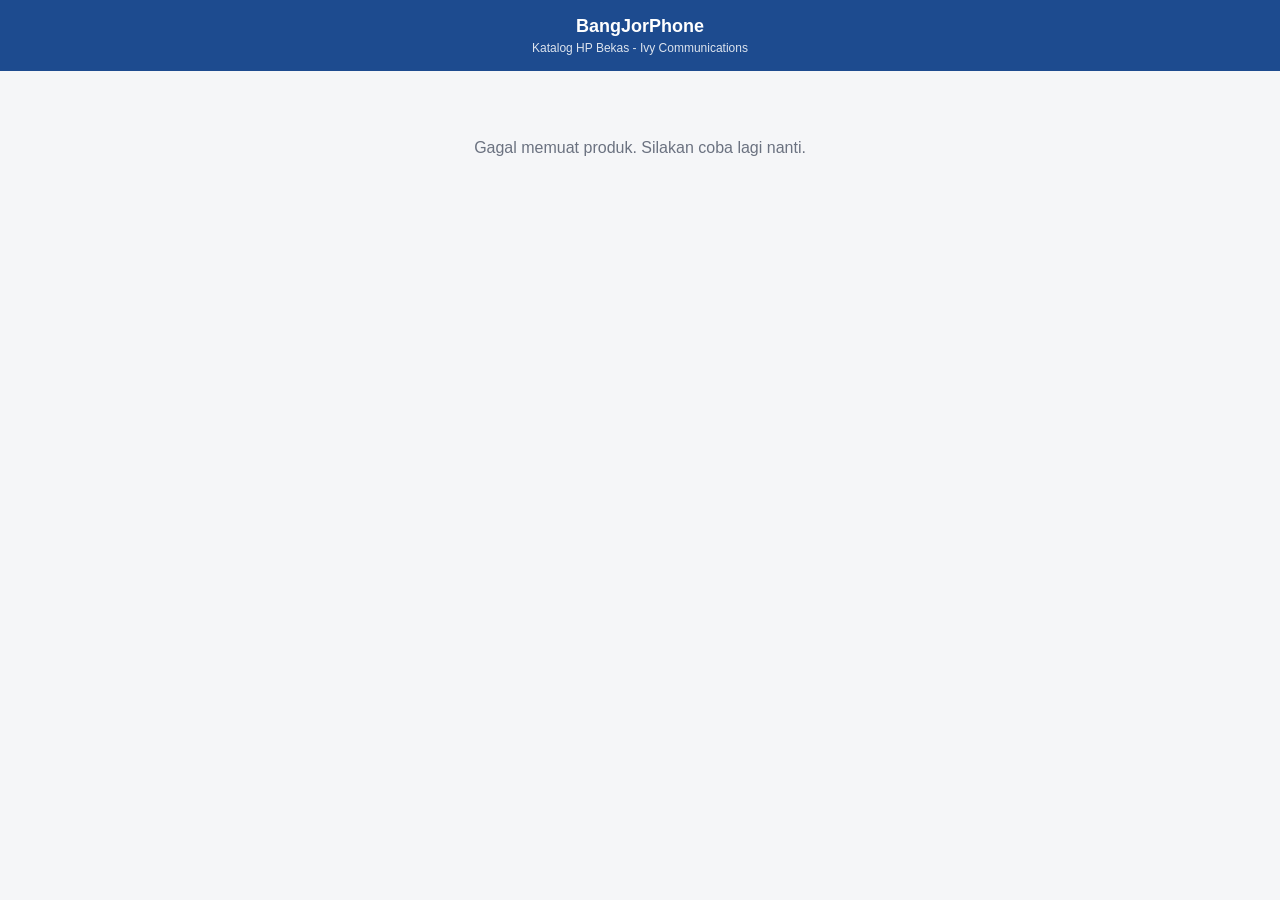
==== index.html @ a37f85b1 "Initial catalog website" ====
<!doctype html>
<html lang="id">
<head>
  <meta charset="utf-8">
  <meta name="viewport" content="width=device-width, initial-scale=1">
  <title>Katalog HP Bekas - BangJorPhone</title>
  <link rel="stylesheet" href="css/style.css">
</head>
<body>
  <header class="topbar">
    <h1>BangJorPhone</h1>
    <p>Katalog HP Bekas - Ivy Communications</p>
  </header>

  <main>
    <p id="state-message" class="state-message">Memuat produk...</p>
    <div id="product-grid" class="product-grid"></div>
  </main>

  <script src="js/config.js"></script>
  <script src="js/api.js"></script>
  <script src="js/list.js"></script>
</body>
</html>
---- css/style.css ----
:root {
  --brand: #1d4b8f;
  --brand-dark: #133566;
  --bg: #f5f6f8;
  --card-bg: #ffffff;
  --text: #1a1a1a;
  --muted: #6b7280;
  --border: #e5e7eb;
  --whatsapp: #25d366;
}

* { box-sizing: border-box; }

body {
  margin: 0;
  font-family: -apple-system, BlinkMacSystemFont, 'Segoe UI', Roboto, Arial, sans-serif;
  background: var(--bg);
  color: var(--text);
}

header.topbar {
  background: var(--brand);
  color: #fff;
  padding: 16px;
  text-align: center;
  position: sticky;
  top: 0;
  z-index: 10;
}

header.topbar h1 {
  font-size: 18px;
  margin: 0;
}

header.topbar p {
  margin: 4px 0 0;
  font-size: 12px;
  opacity: 0.85;
}

main {
  max-width: 960px;
  margin: 0 auto;
  padding: 12px;
}

/* ===== List page ===== */

.product-grid {
  display: grid;
  grid-template-columns: repeat(2, 1fr);
  gap: 12px;
}

@media (min-width: 640px) {
  .product-grid { grid-template-columns: repeat(3, 1fr); }
}

.product-card {
  background: var(--card-bg);
  border: 1px solid var(--border);
  border-radius: 10px;
  overflow: hidden;
  text-decoration: none;
  color: var(--text);
  display: flex;
  flex-direction: column;
}

.product-card .thumb {
  width: 100%;
  aspect-ratio: 1 / 1;
  background: #eee;
  object-fit: cover;
}

.product-card .thumb.placeholder {
  display: flex;
  align-items: center;
  justify-content: center;
  color: var(--muted);
  font-size: 12px;
}

.product-card .info {
  padding: 8px 10px 12px;
}

.product-card .model {
  font-weight: 600;
  font-size: 14px;
  margin: 0 0 2px;
}

.product-card .spec {
  font-size: 12px;
  color: var(--muted);
  margin: 0 0 6px;
}

.product-card .price {
  font-weight: 700;
  color: var(--brand-dark);
  font-size: 15px;
  margin: 0;
}

.product-card .store {
  font-size: 11px;
  color: var(--muted);
  margin: 2px 0 0;
}

/* ===== Detail page ===== */

.back-link {
  display: inline-block;
  margin-bottom: 10px;
  color: var(--brand);
  text-decoration: none;
  font-size: 14px;
}

.photo-gallery {
  display: grid;
  grid-template-columns: repeat(4, 1fr);
  gap: 6px;
  margin-bottom: 12px;
}

.photo-gallery img {
  width: 100%;
  aspect-ratio: 1 / 1;
  object-fit: cover;
  border-radius: 6px;
  background: #eee;
}

.video-wrap {
  position: relative;
  width: 100%;
  padding-top: 56.25%;
  margin-bottom: 16px;
  border-radius: 8px;
  overflow: hidden;
  background: #000;
}

.video-wrap iframe {
  position: absolute;
  top: 0; left: 0;
  width: 100%; height: 100%;
  border: 0;
}

.detail-card {
  background: var(--card-bg);
  border: 1px solid var(--border);
  border-radius: 10px;
  padding: 16px;
  margin-bottom: 80px;
}

.detail-card h2 {
  margin: 0 0 4px;
  font-size: 20px;
}

.detail-card .price {
  font-size: 22px;
  font-weight: 700;
  color: var(--brand-dark);
  margin: 4px 0 16px;
}

.spec-table {
  width: 100%;
  border-collapse: collapse;
  font-size: 14px;
}

.spec-table tr { border-bottom: 1px solid var(--border); }
.spec-table td { padding: 8px 4px; }
.spec-table td:first-child { color: var(--muted); width: 40%; }

.buy-bar {
  position: fixed;
  bottom: 0; left: 0; right: 0;
  background: #fff;
  border-top: 1px solid var(--border);
  padding: 12px 16px;
  display: flex;
  justify-content: center;
  z-index: 10;
}

.buy-button {
  background: var(--whatsapp);
  color: #fff;
  border: none;
  border-radius: 999px;
  padding: 14px 32px;
  font-size: 16px;
  font-weight: 600;
  text-decoration: none;
  display: inline-block;
  width: 100%;
  max-width: 480px;
  text-align: center;
}

.state-message {
  text-align: center;
  color: var(--muted);
  padding: 40px 16px;
}
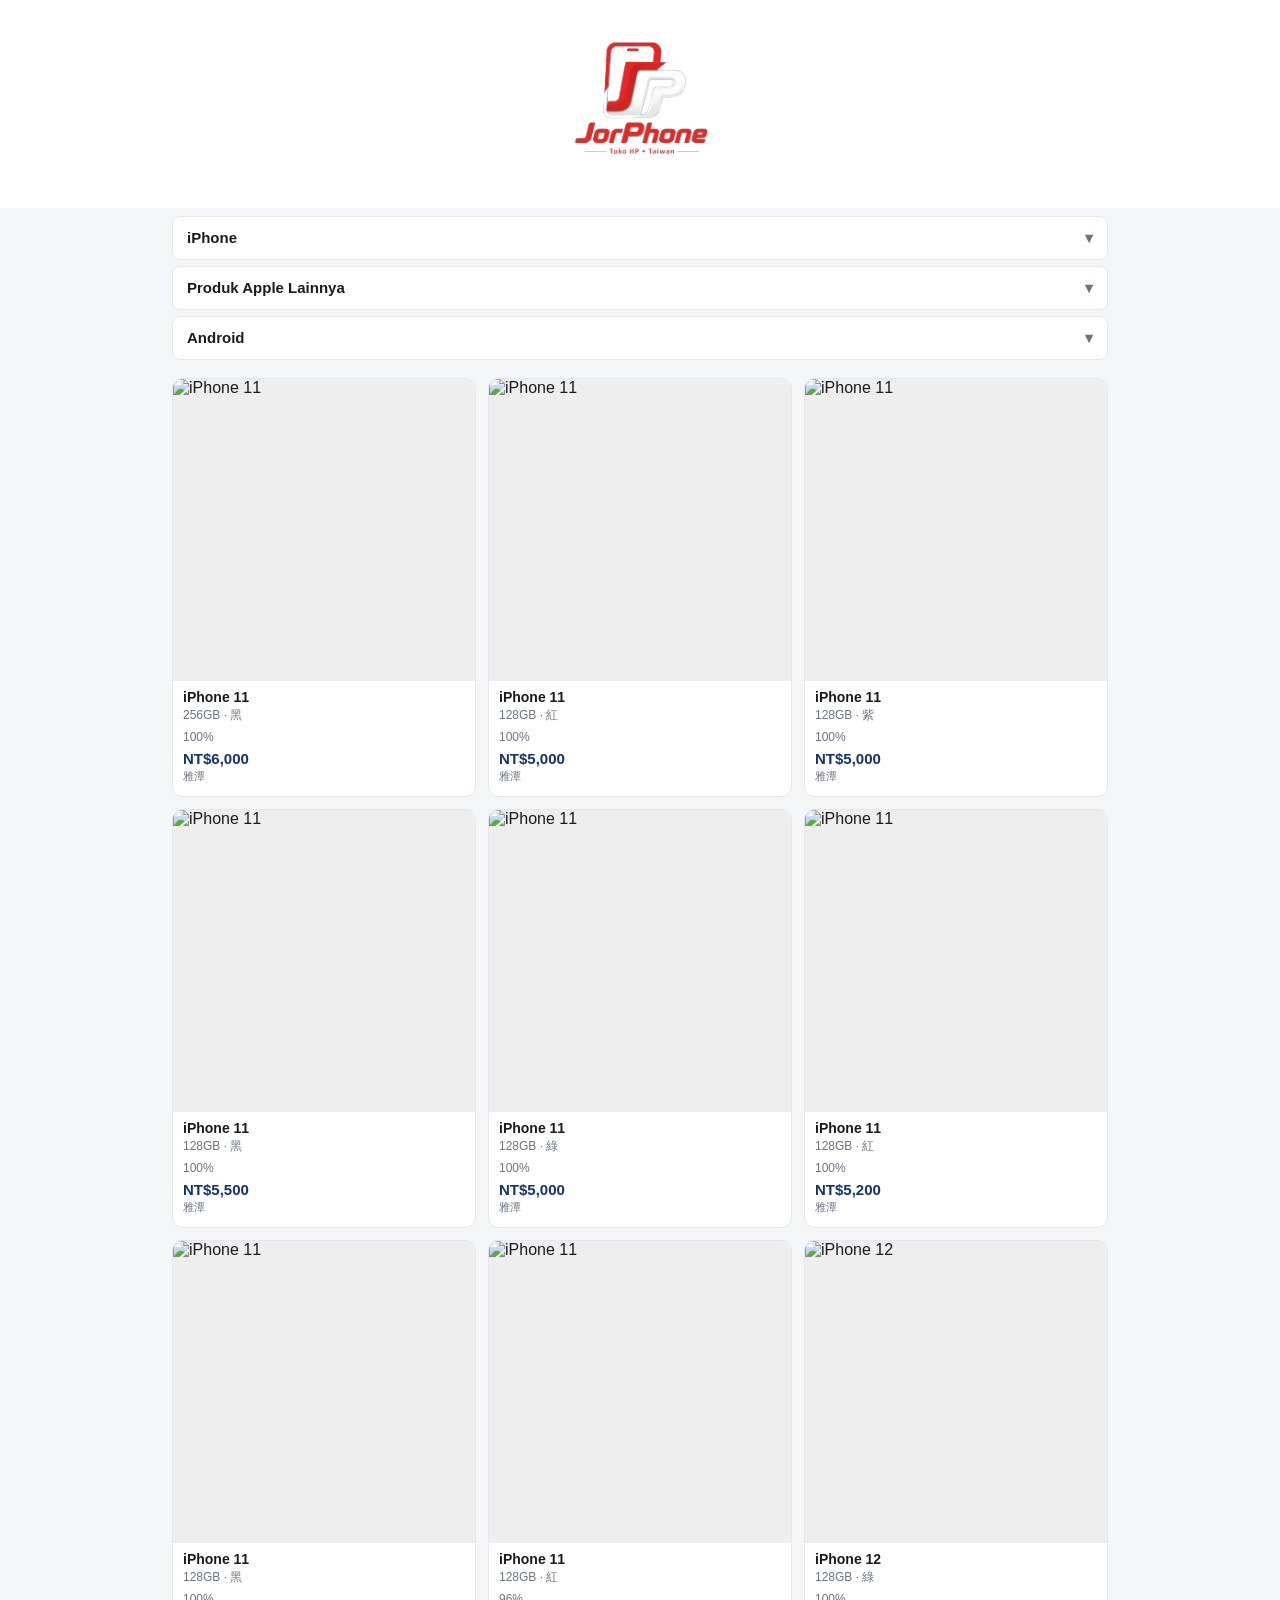
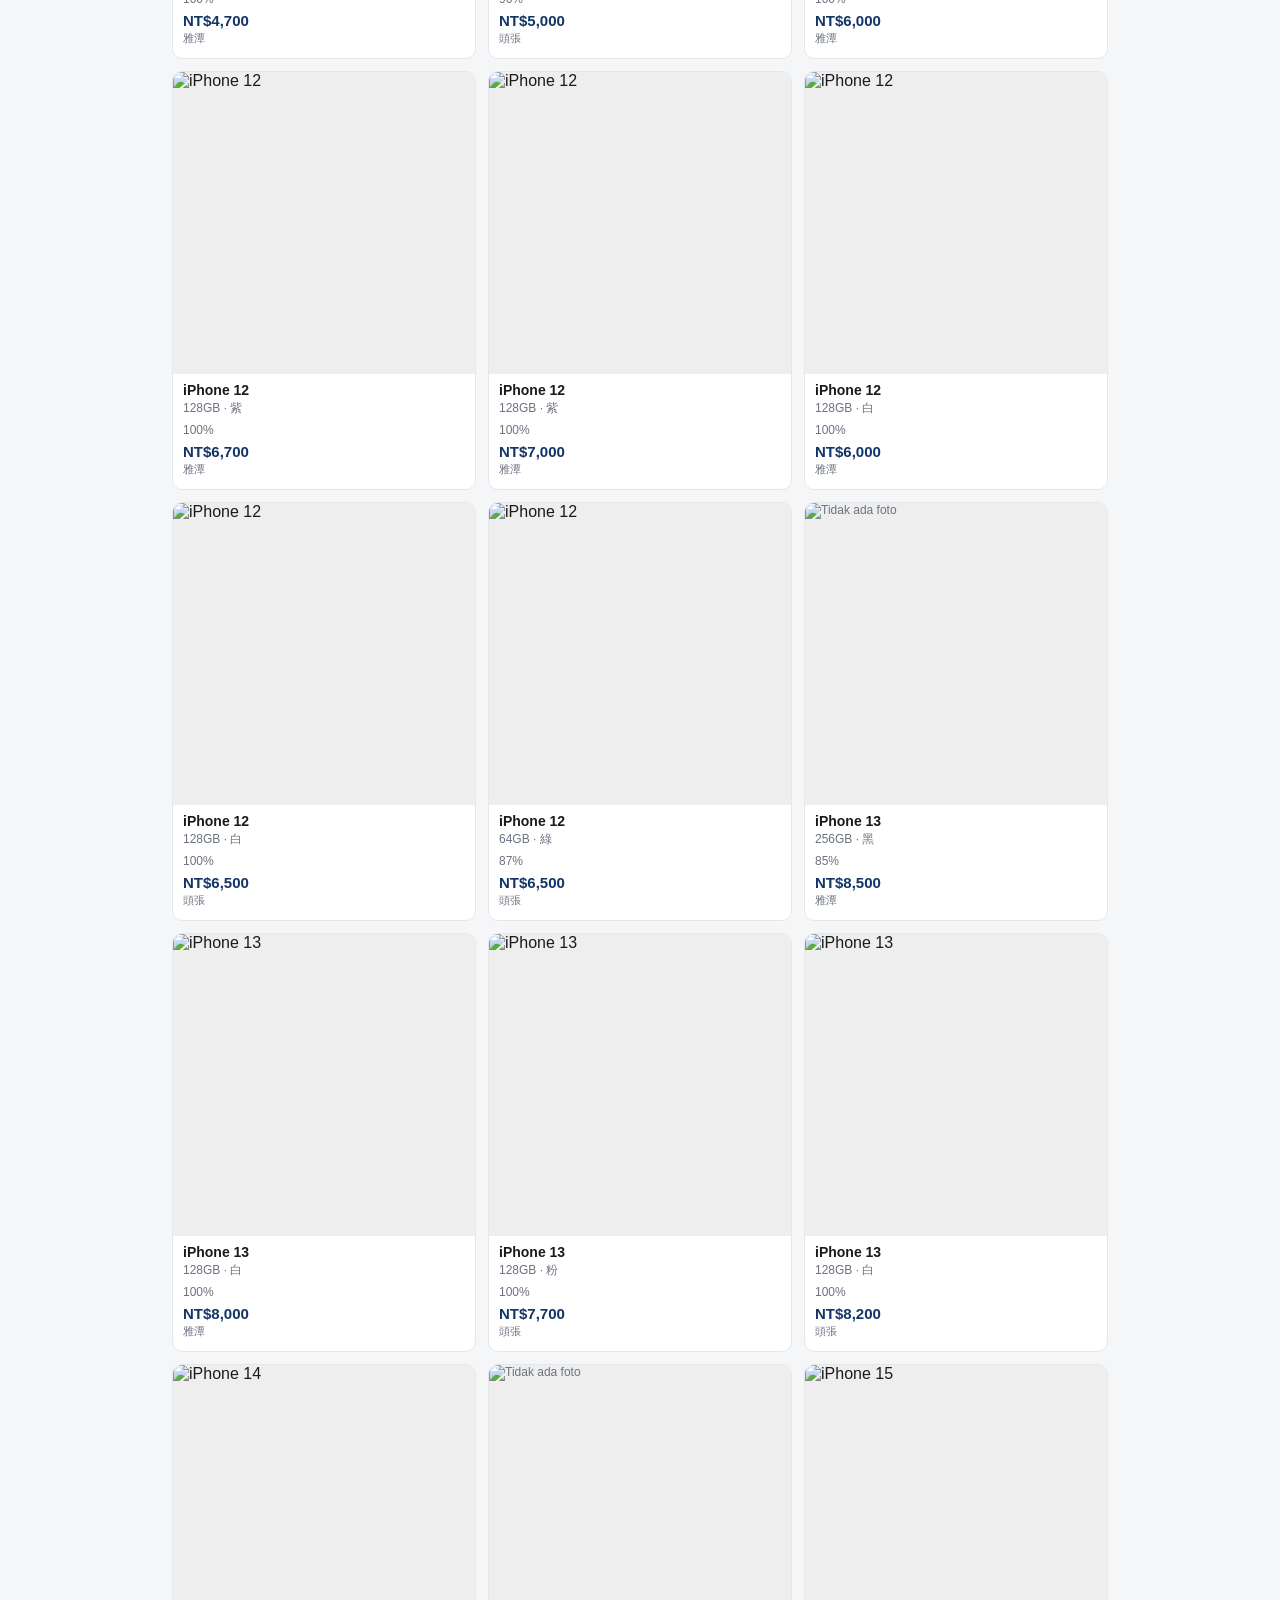
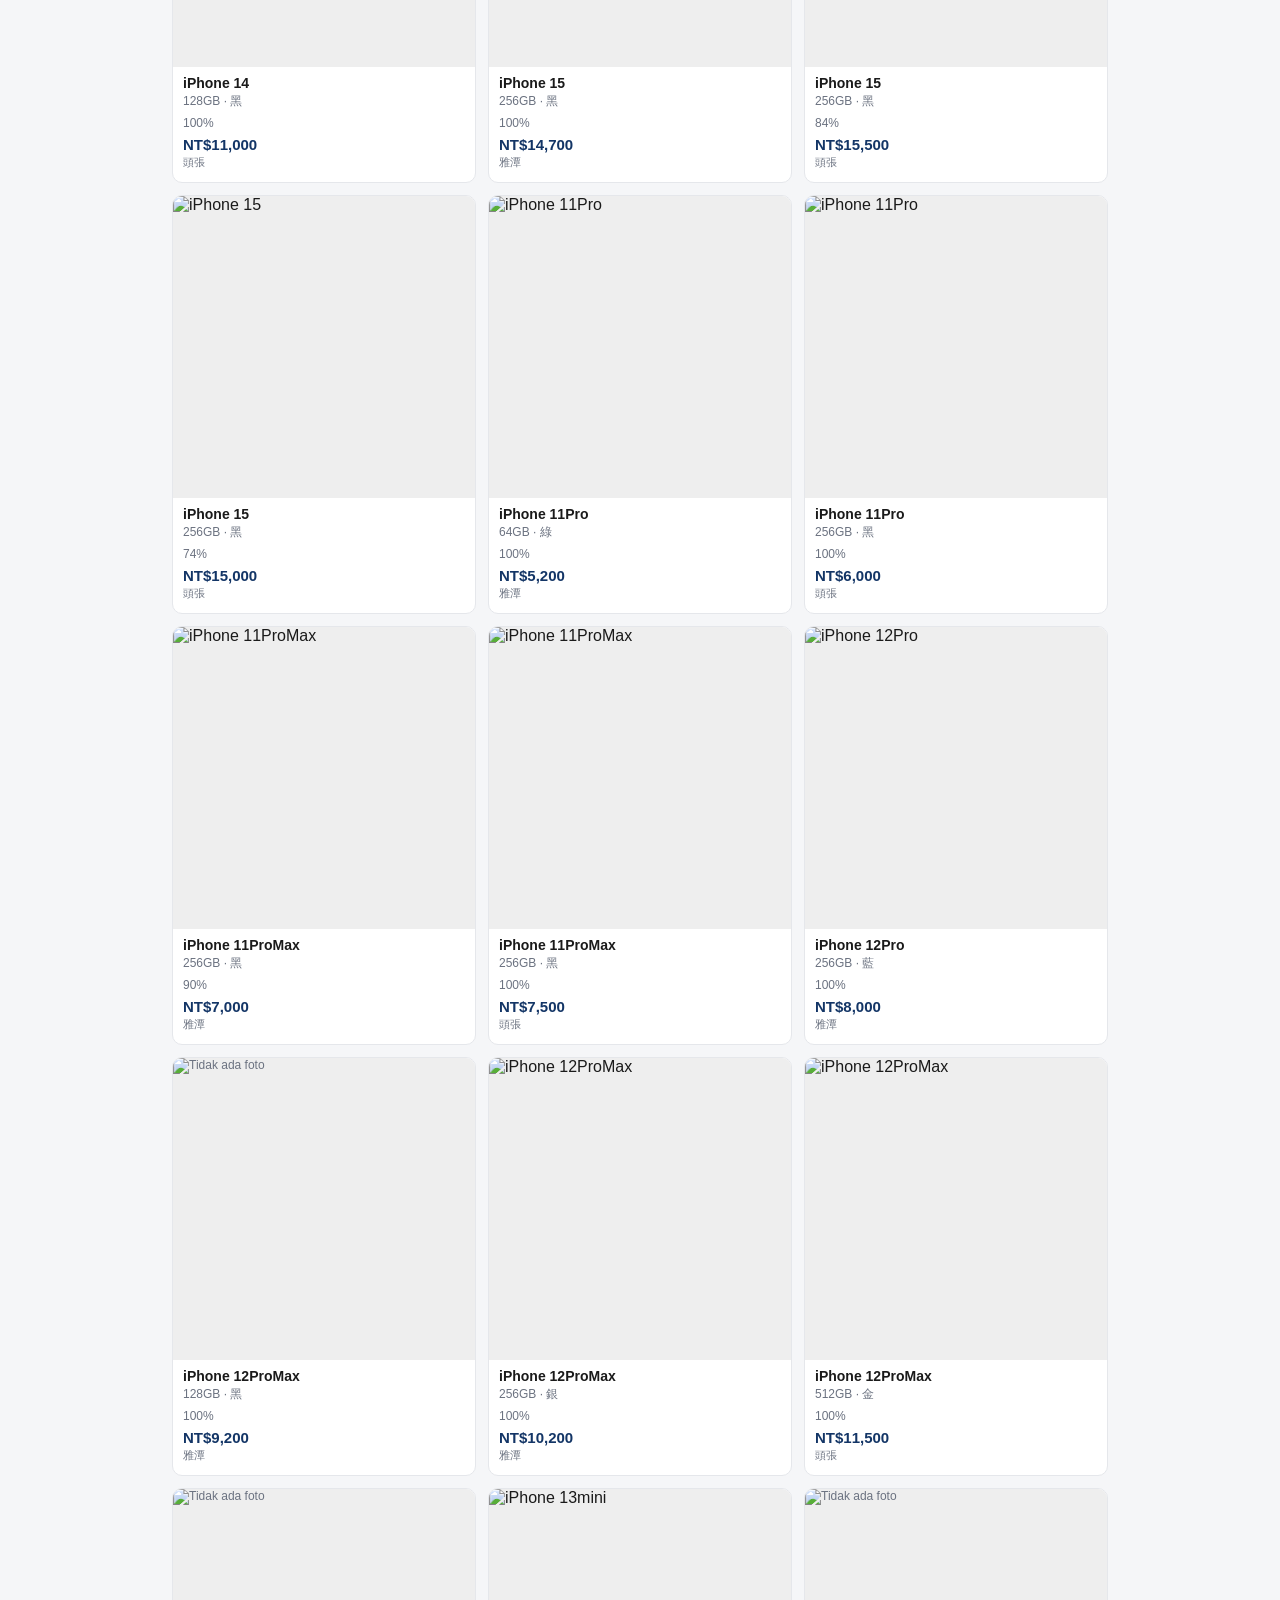
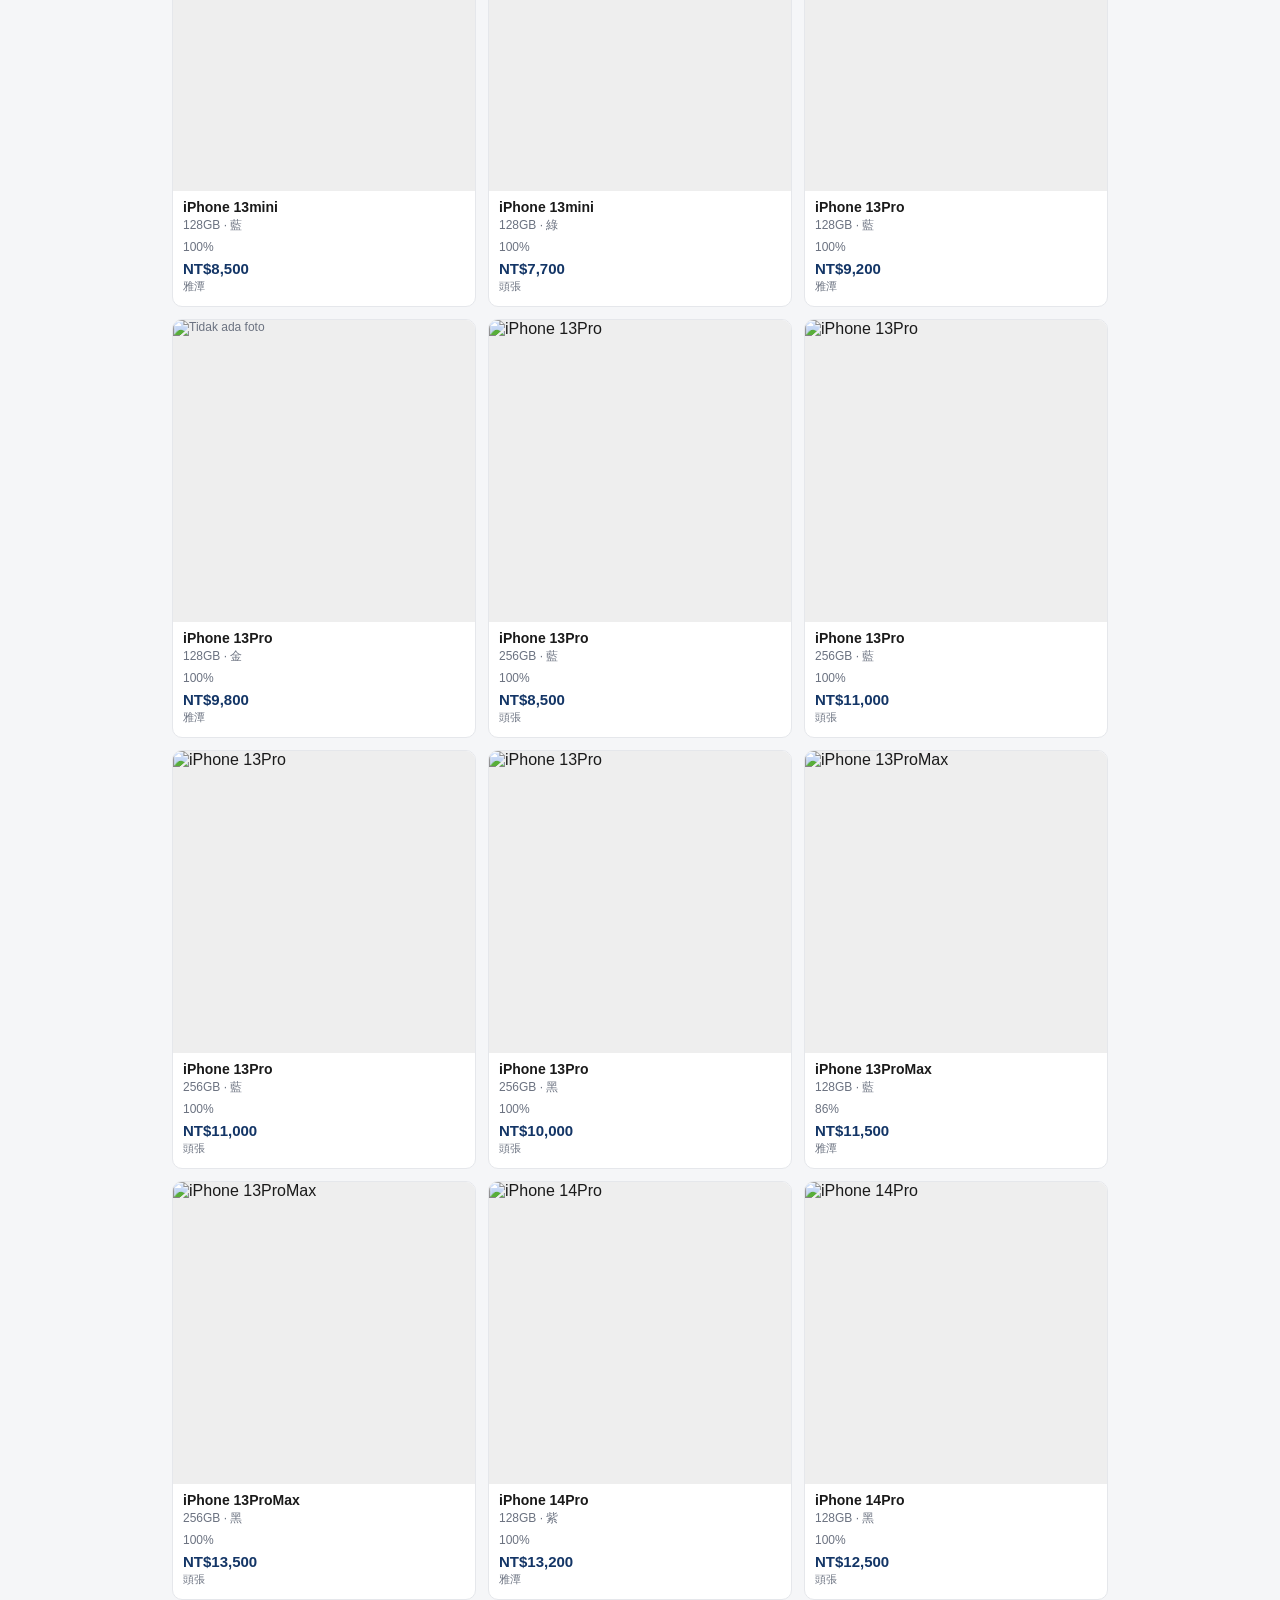
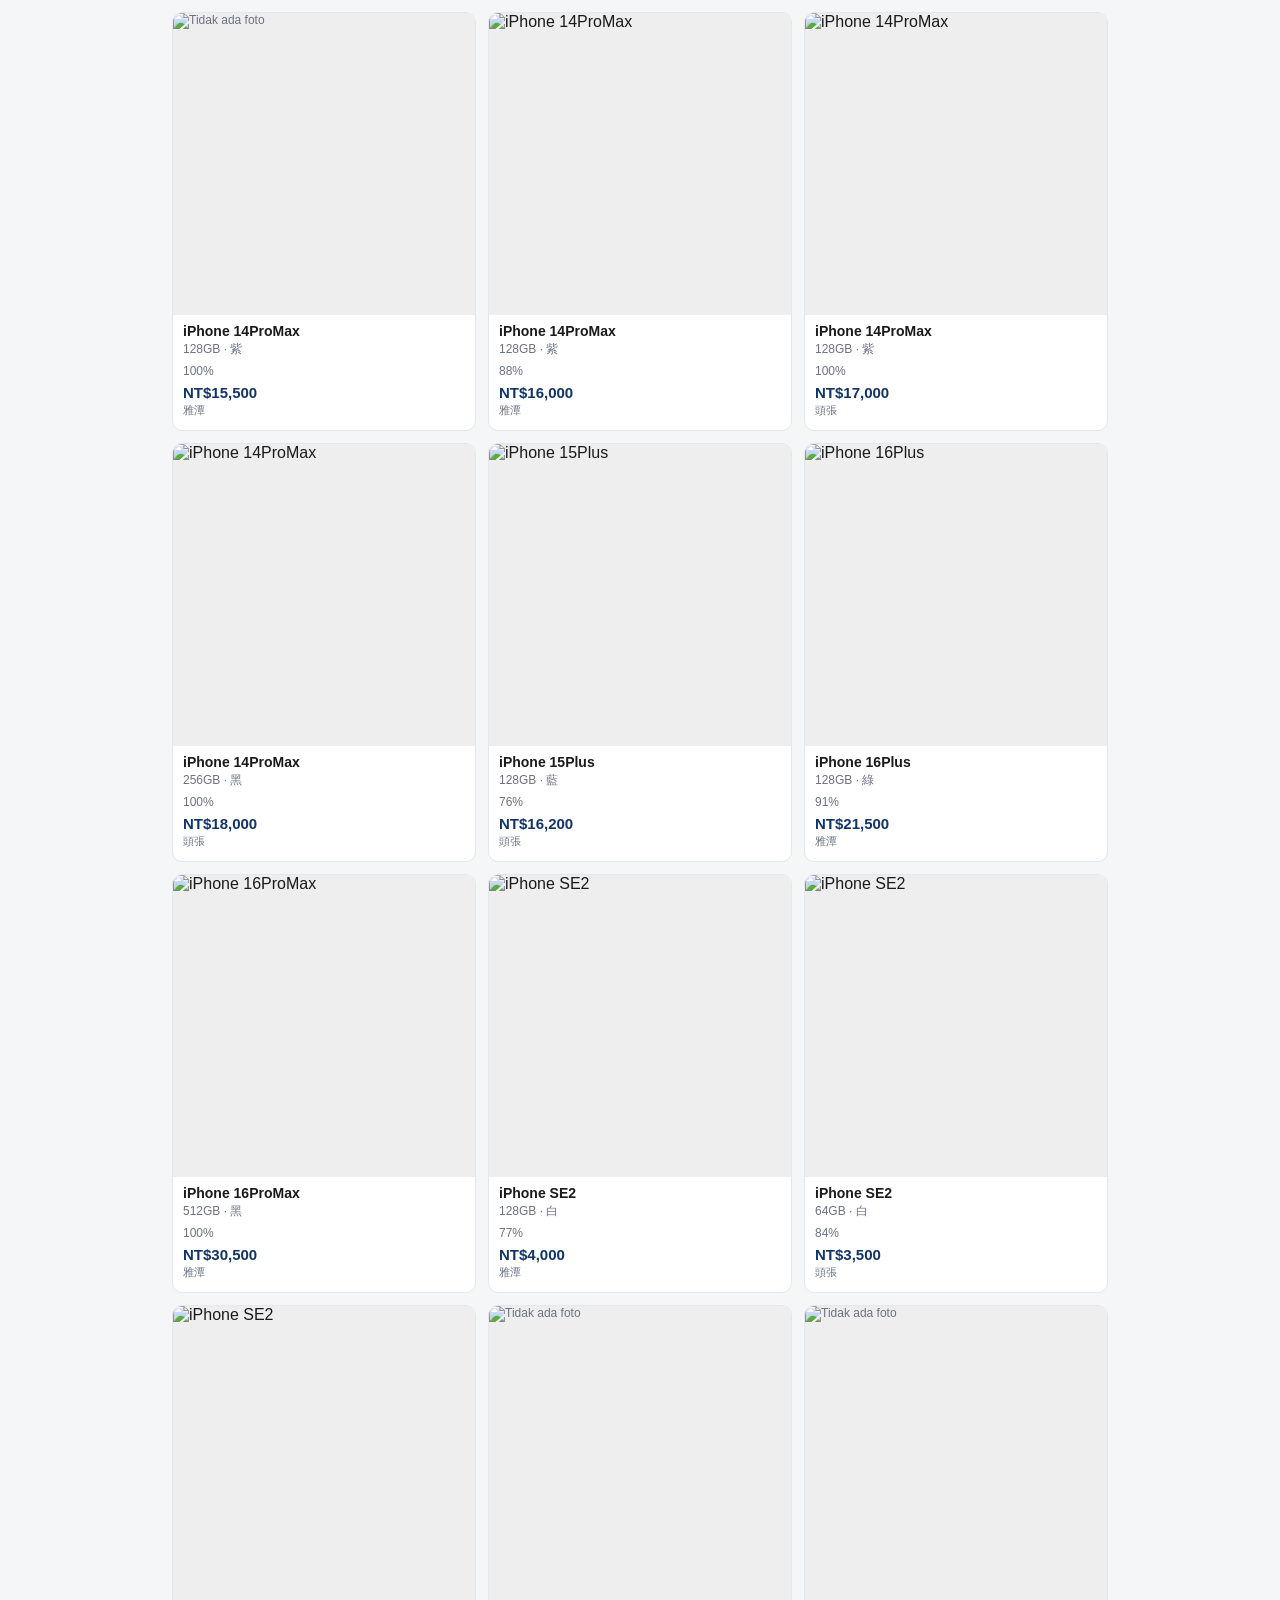
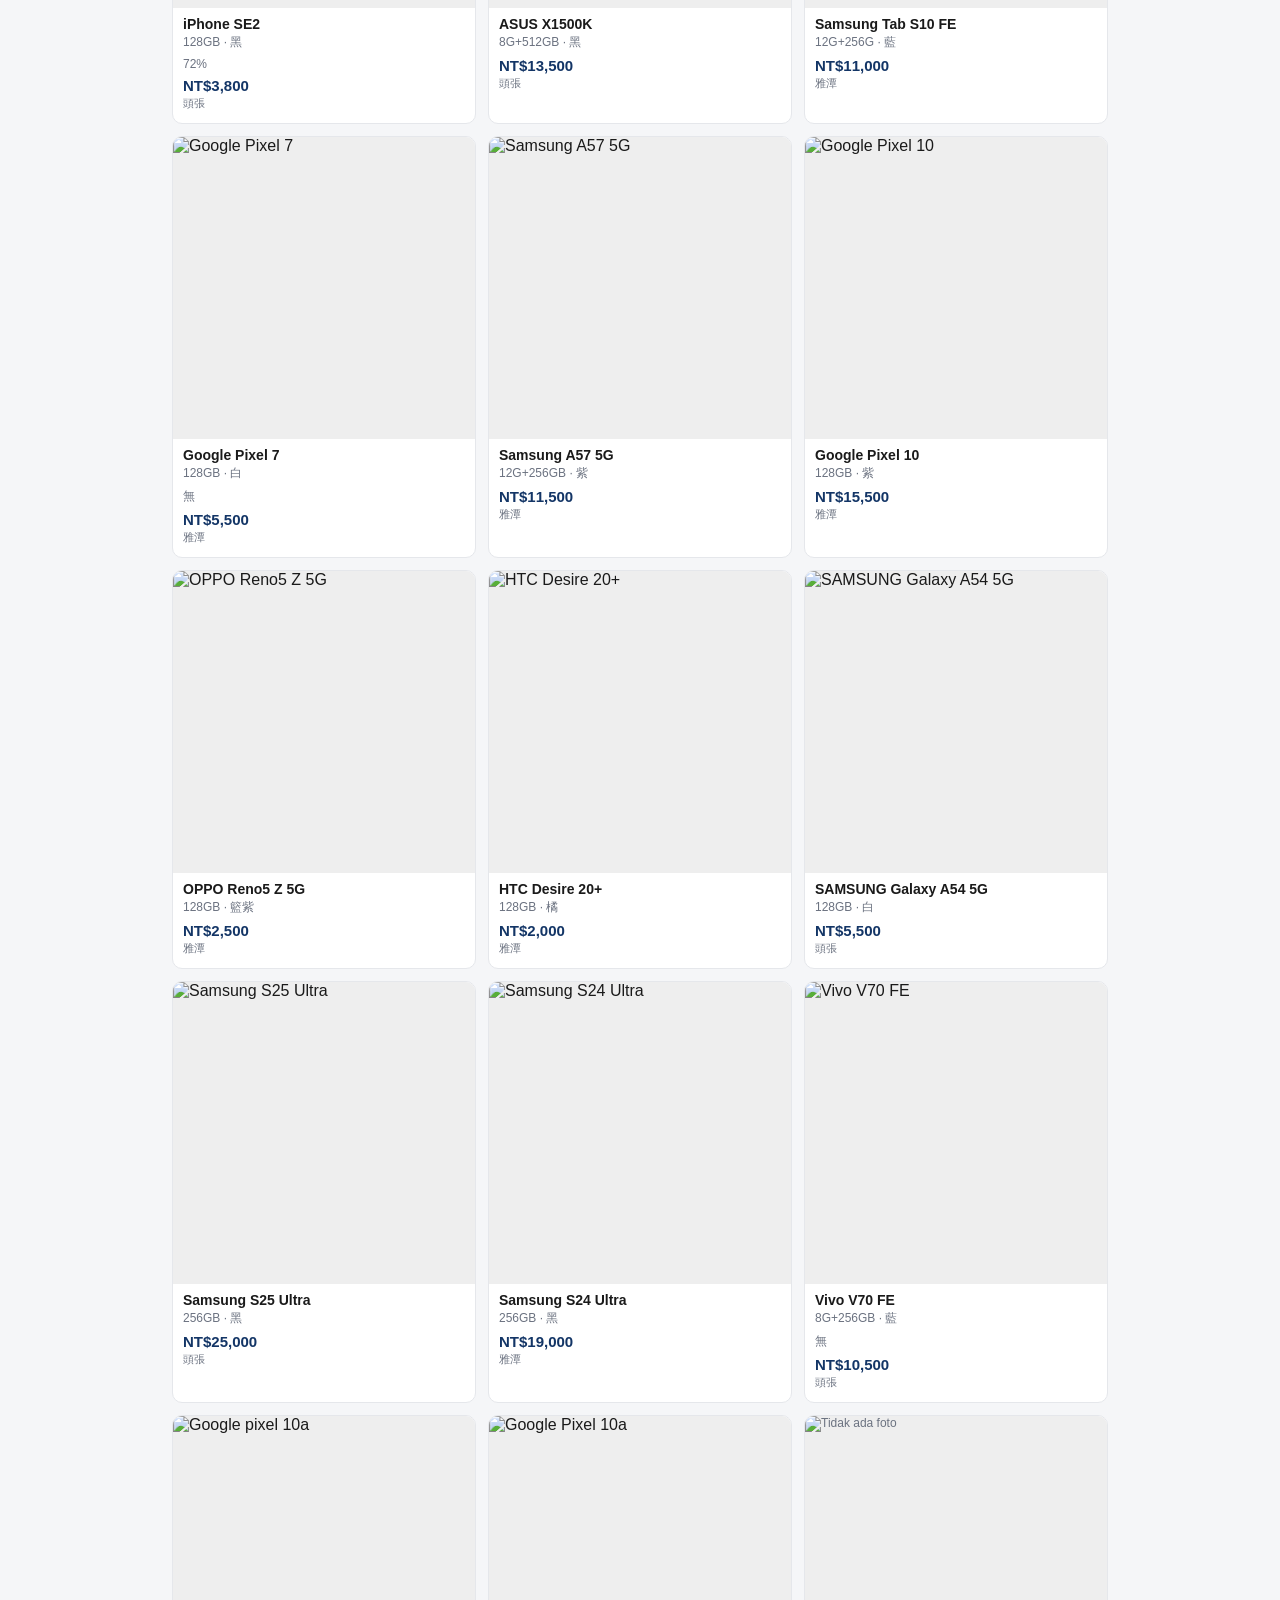
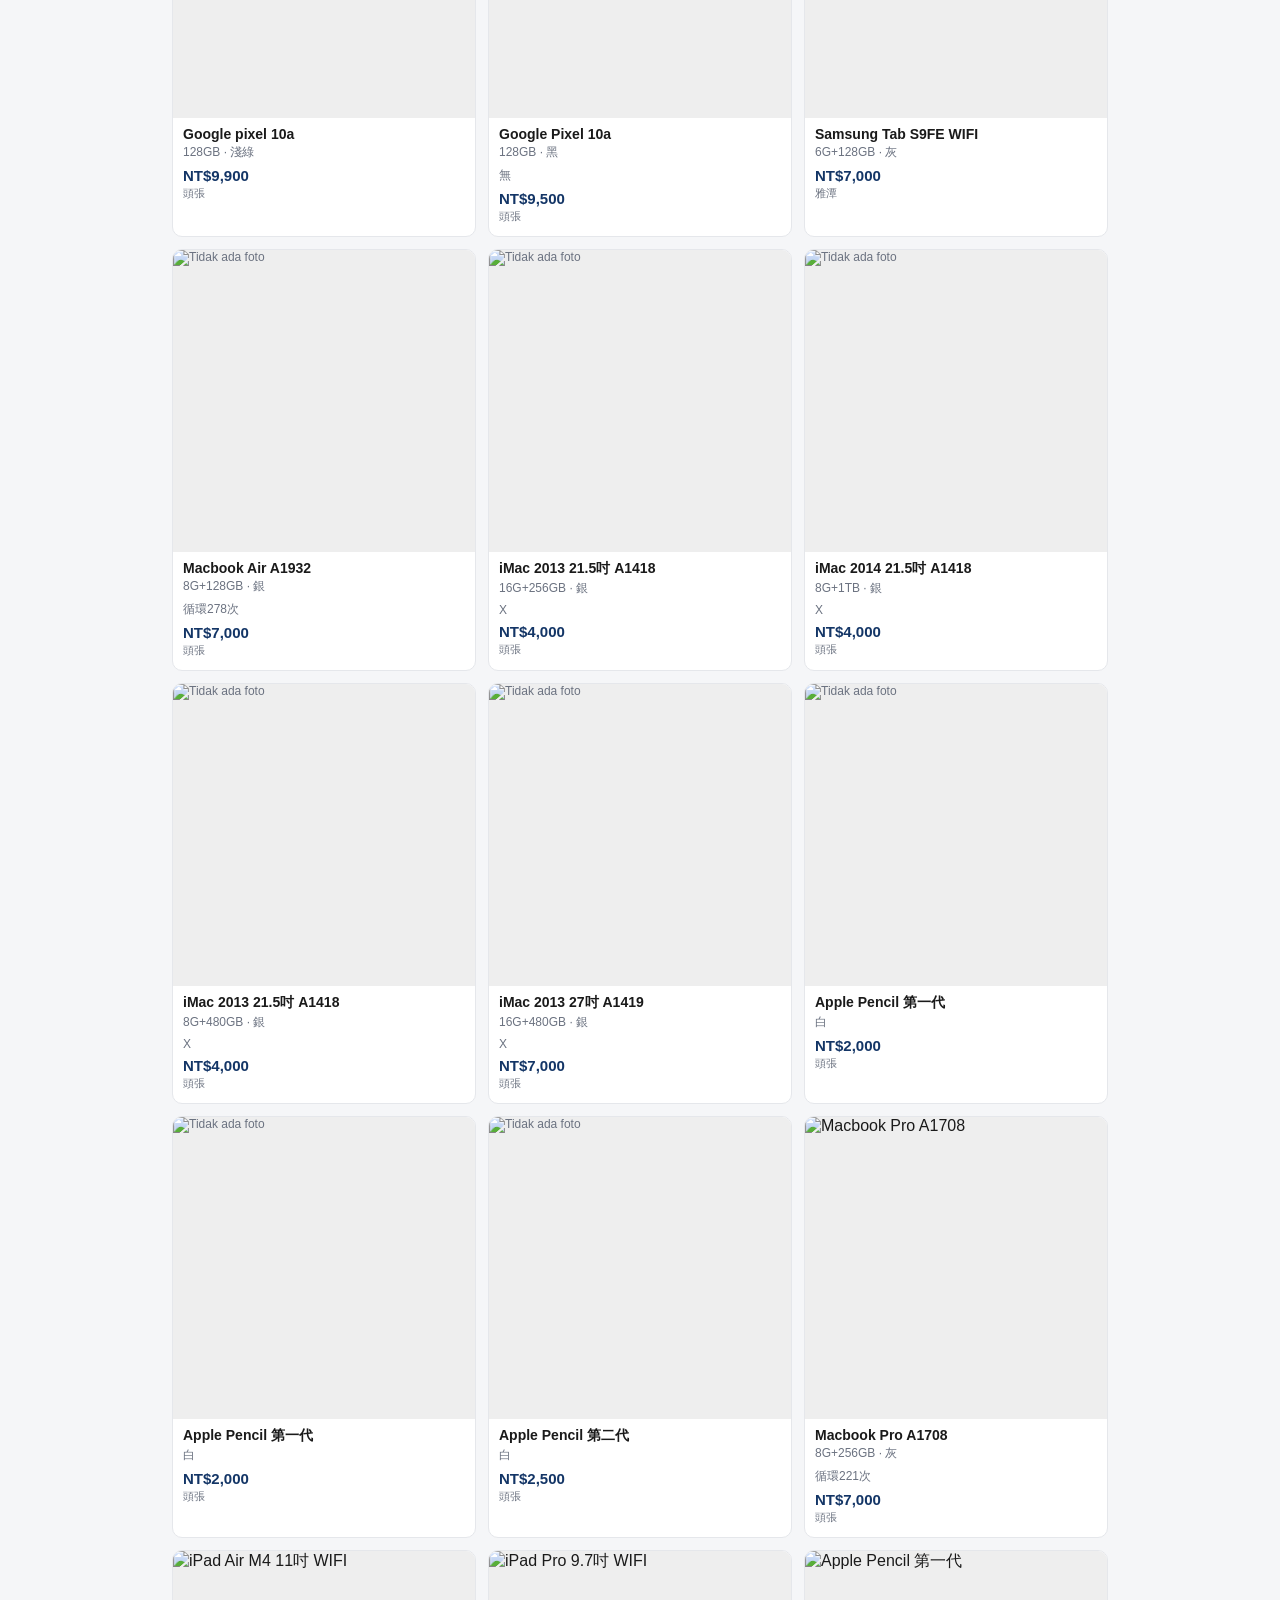
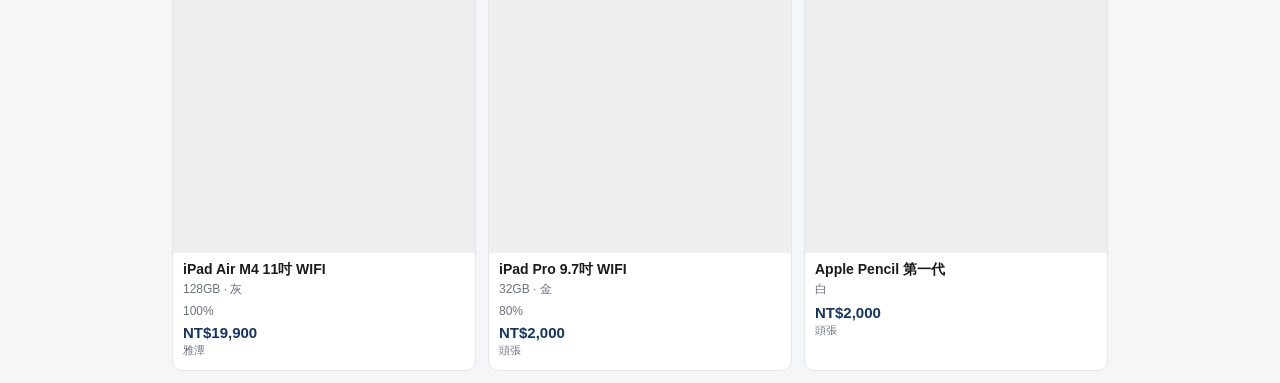
==== commit 059cd079: "Add category navigation menu and brand logo header Replaces the blue banner with the JorPhone logo a" ====
--- a/index.html
+++ b/index.html
@@ -7,18 +7,28 @@
   <link rel="stylesheet" href="css/style.css">
 </head>
 <body>
-  <header class="topbar">
-    <h1>BangJorPhone</h1>
-    <p>Katalog HP Bekas - Ivy Communications</p>
+  <header class="topbar topbar-logo">
+    <img class="logo" src="assets/logo.svg" alt="JorPhone"
+         onerror="this.style.display='none'; document.getElementById('logo-fallback').style.display='block';">
+    <div id="logo-fallback" class="logo-fallback" style="display:none;">BangJorPhone</div>
   </header>
+
+  <nav id="category-nav" class="category-nav"></nav>
+
+  <div id="filter-status" class="filter-status" hidden>
+    <span id="filter-status-text"></span>
+    <button id="clear-filter-btn" type="button">Tampilkan Semua</button>
+  </div>
 
   <main>
     <p id="state-message" class="state-message">Memuat produk...</p>
+    <p id="empty-category-message" class="state-message" hidden>Maaf, stok untuk kategori ini sedang kosong. Silakan cek kategori lain atau hubungi kami via WhatsApp untuk info terbaru.</p>
     <div id="product-grid" class="product-grid"></div>
   </main>
 
   <script src="js/config.js"></script>
   <script src="js/api.js"></script>
+  <script src="js/categories.js"></script>
   <script src="js/list.js"></script>
 </body>
 </html>
--- a/css/style.css
+++ b/css/style.css
@@ -37,6 +37,122 @@
   margin: 4px 0 0;
   font-size: 12px;
   opacity: 0.85;
+}
+
+/* ===== Logo header (list page) ===== */
+
+header.topbar-logo {
+  background: #ffffff;
+  padding: 14px 16px;
+}
+
+header.topbar-logo .logo {
+  display: block;
+  margin: 0 auto;
+  max-width: 180px;
+  width: 100%;
+  height: auto;
+}
+
+header.topbar-logo .logo-fallback {
+  color: var(--brand-dark);
+  font-size: 20px;
+  font-weight: 700;
+  text-align: center;
+}
+
+/* ===== Category navigation ===== */
+
+.category-nav {
+  max-width: 960px;
+  margin: 0 auto;
+  padding: 8px 12px 0;
+}
+
+.category-toggle {
+  display: block;
+  width: 100%;
+  background: var(--card-bg);
+  border: 1px solid var(--border);
+  border-radius: 8px;
+  padding: 12px 14px;
+  margin-bottom: 6px;
+  font-size: 15px;
+  font-weight: 600;
+  color: var(--text);
+  text-align: left;
+  cursor: pointer;
+}
+
+.category-toggle::after {
+  content: "▾";
+  float: right;
+  color: var(--muted);
+}
+
+.category-toggle.open::after {
+  content: "▴";
+}
+
+.category-toggle.active {
+  border-color: var(--brand);
+  color: var(--brand-dark);
+}
+
+.subcategory-panel {
+  display: flex;
+  flex-wrap: wrap;
+  gap: 6px;
+  padding: 2px 2px 10px;
+}
+
+.subcategory-panel[hidden] {
+  display: none;
+}
+
+.subcategory-chip {
+  background: var(--card-bg);
+  border: 1px solid var(--border);
+  border-radius: 999px;
+  padding: 8px 14px;
+  font-size: 13px;
+  color: var(--text);
+  cursor: pointer;
+}
+
+.subcategory-chip.active {
+  background: var(--brand);
+  border-color: var(--brand);
+  color: #fff;
+}
+
+/* ===== Filter status bar ===== */
+
+.filter-status {
+  max-width: 960px;
+  margin: 0 auto;
+  padding: 0 12px 8px;
+  display: flex;
+  align-items: center;
+  justify-content: space-between;
+  gap: 8px;
+  font-size: 13px;
+  color: var(--muted);
+}
+
+.filter-status[hidden] {
+  display: none;
+}
+
+.filter-status #clear-filter-btn {
+  background: none;
+  border: 1px solid var(--brand);
+  color: var(--brand);
+  border-radius: 999px;
+  padding: 6px 12px;
+  font-size: 12px;
+  cursor: pointer;
+  white-space: nowrap;
 }
 
 main {
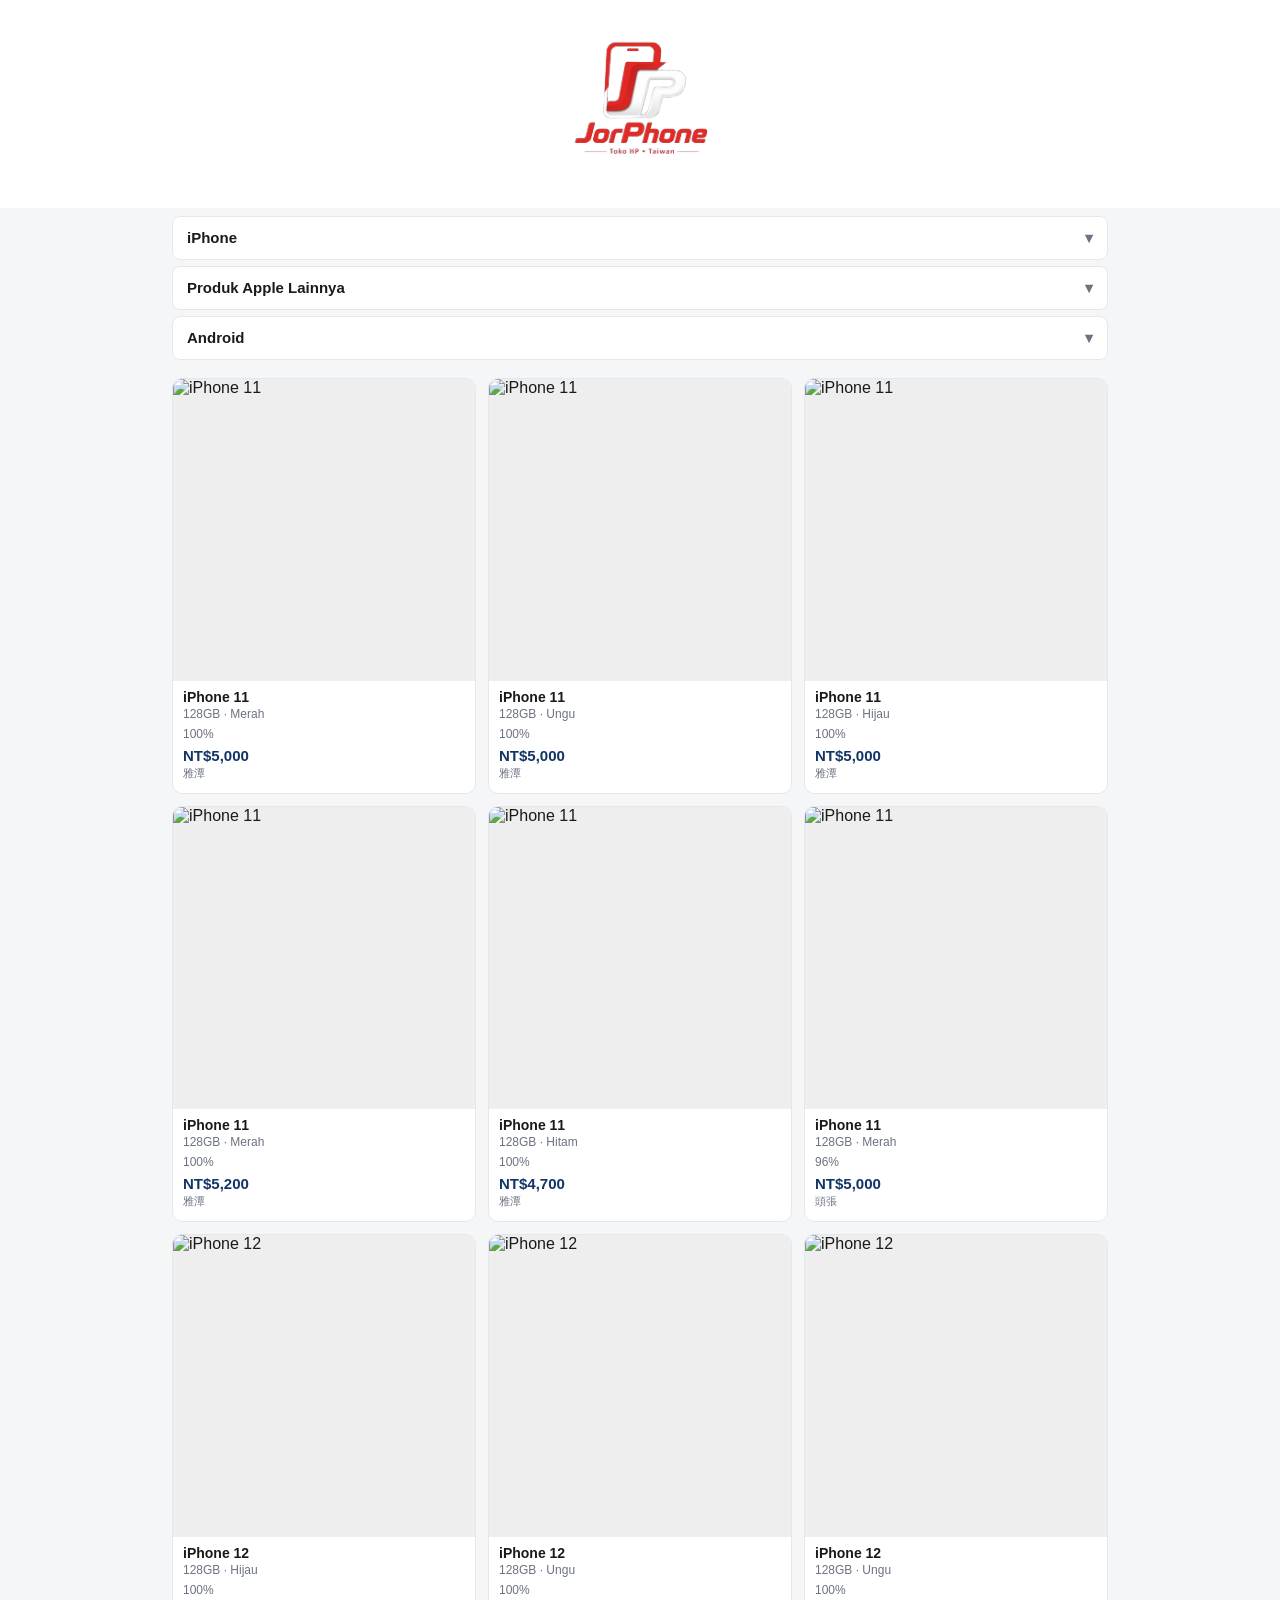
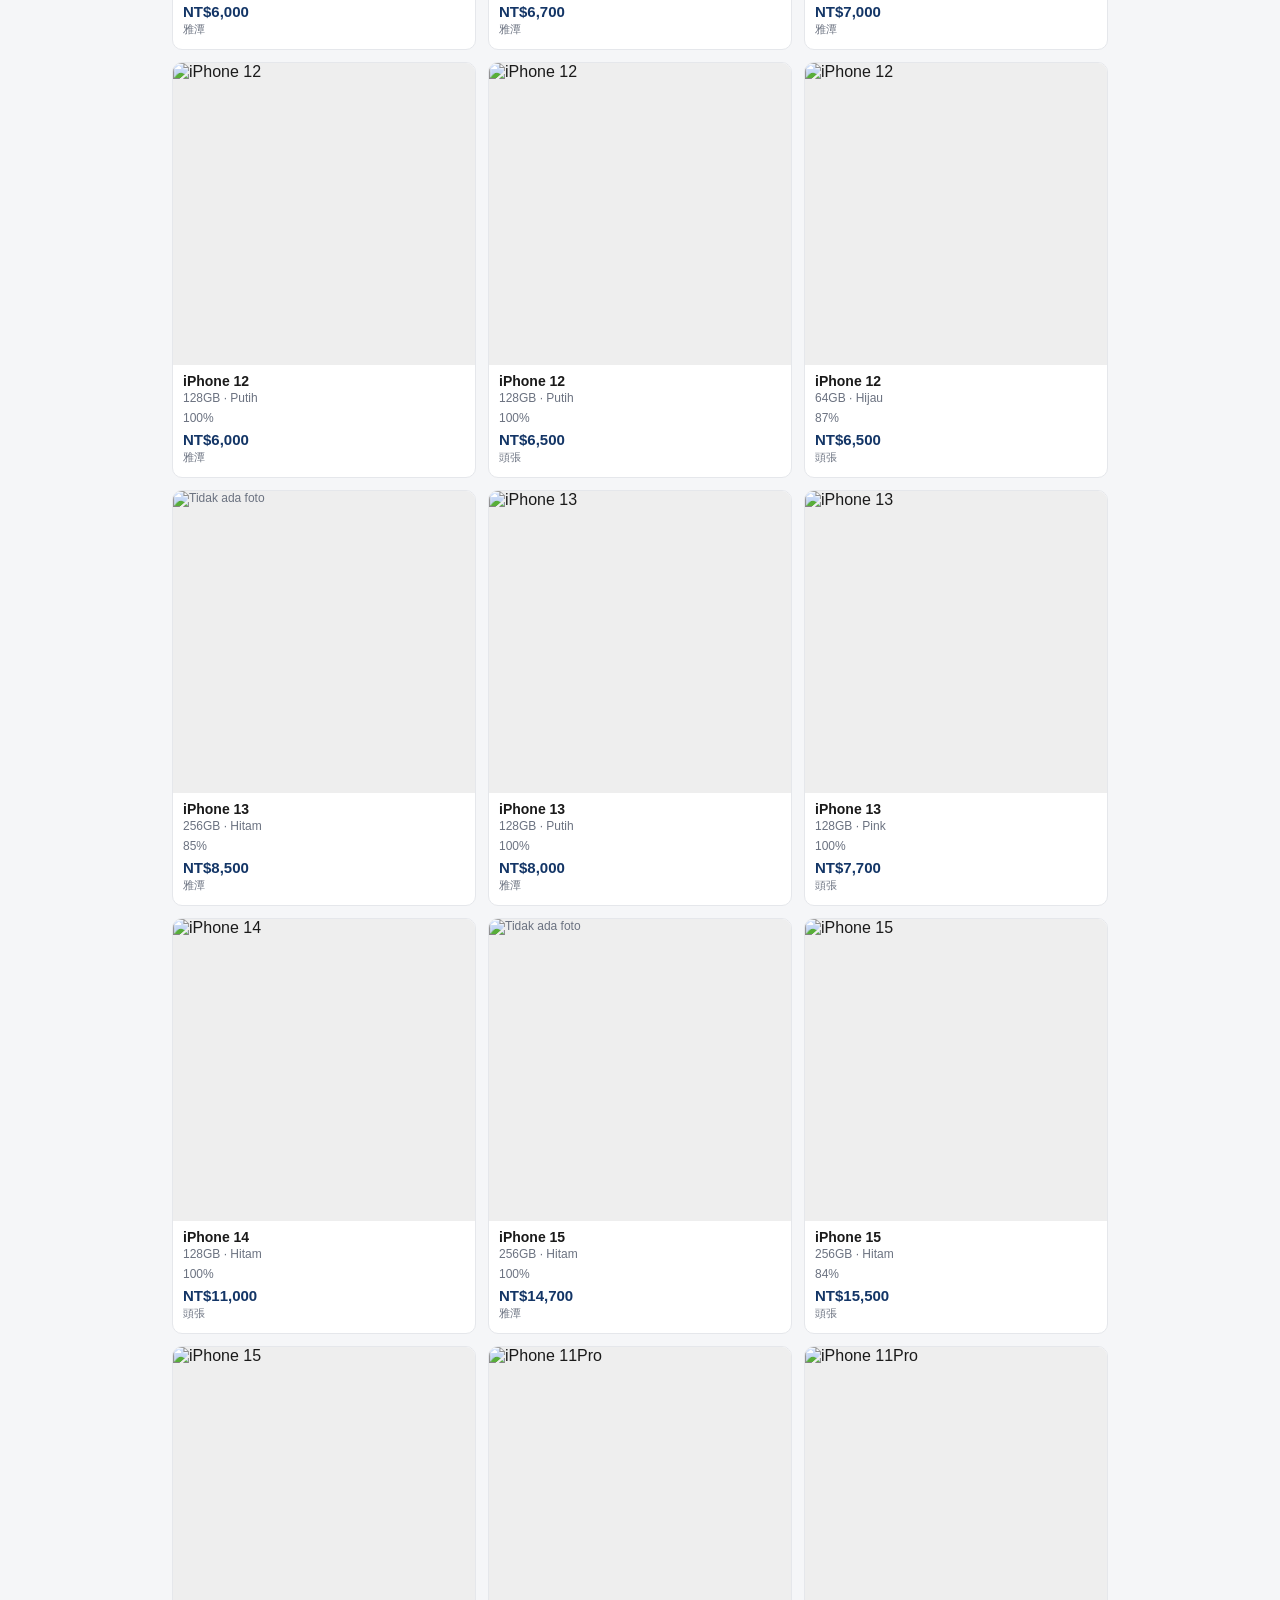
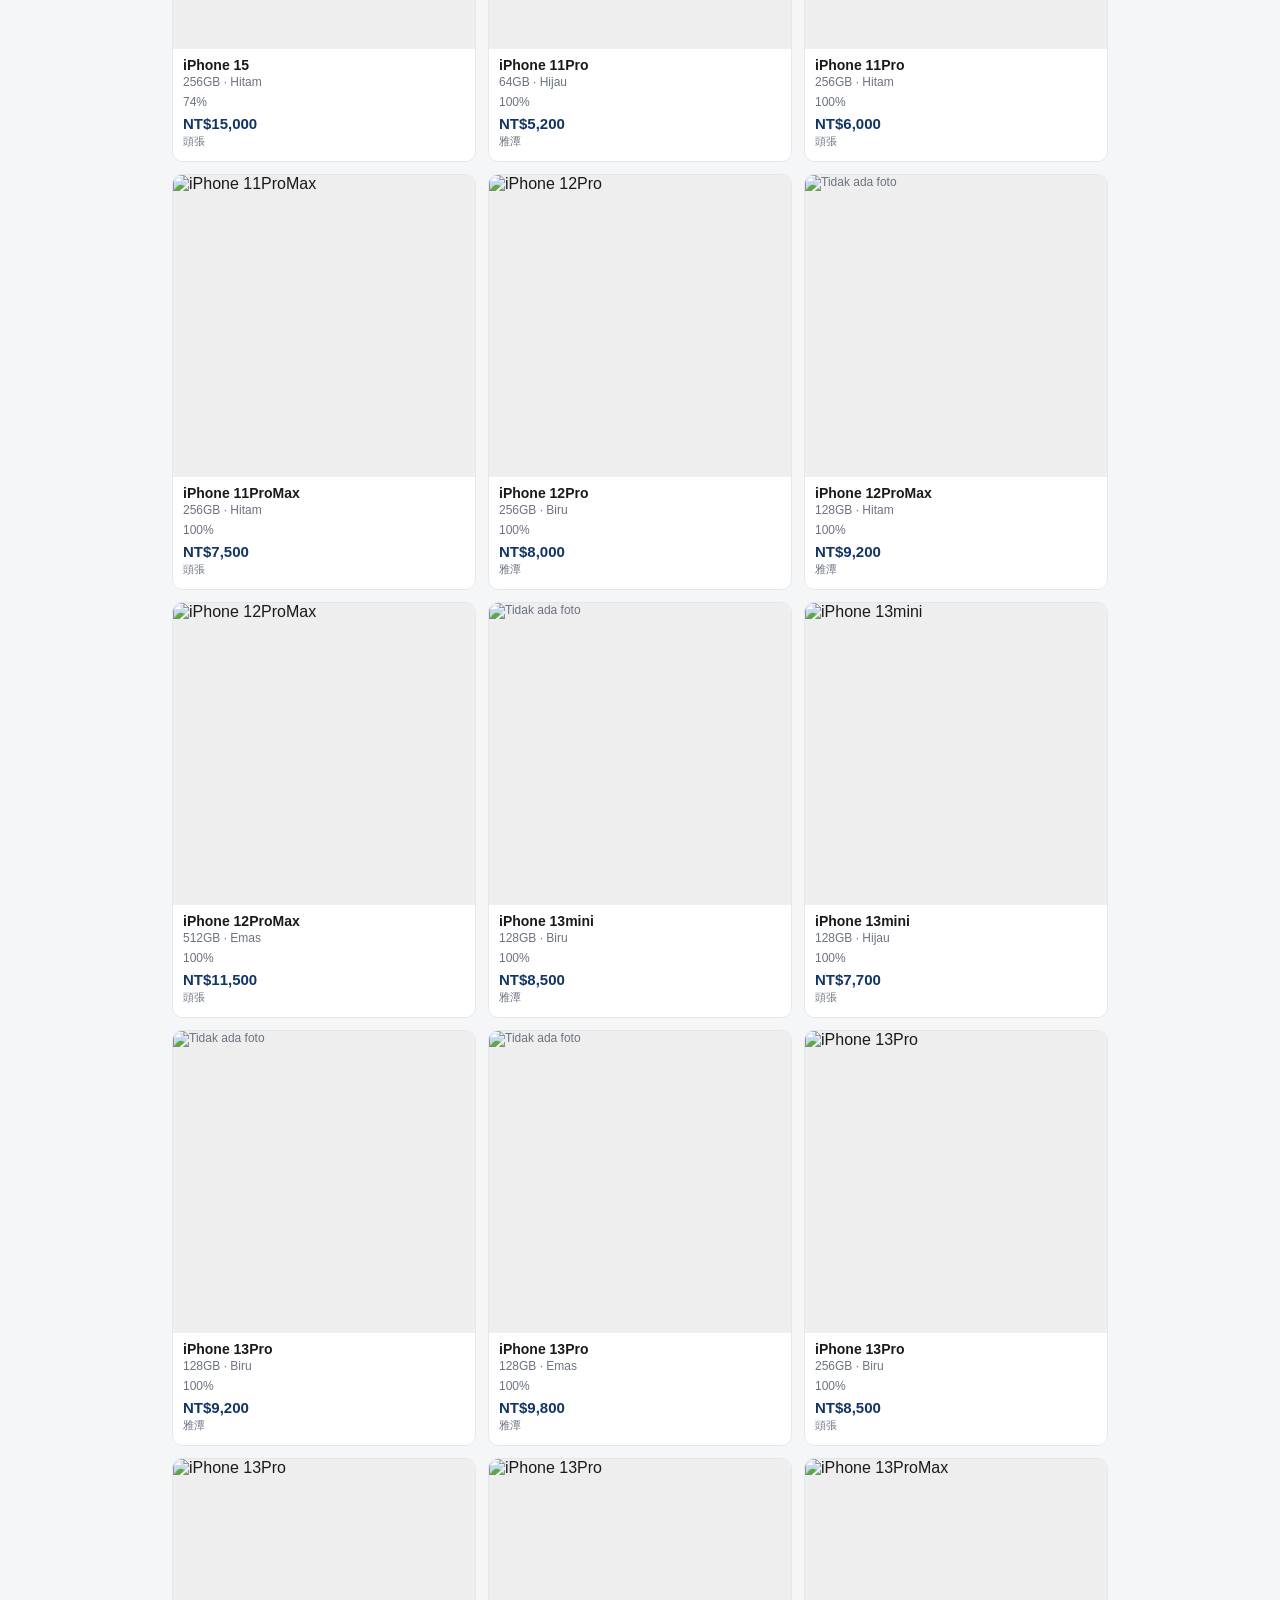
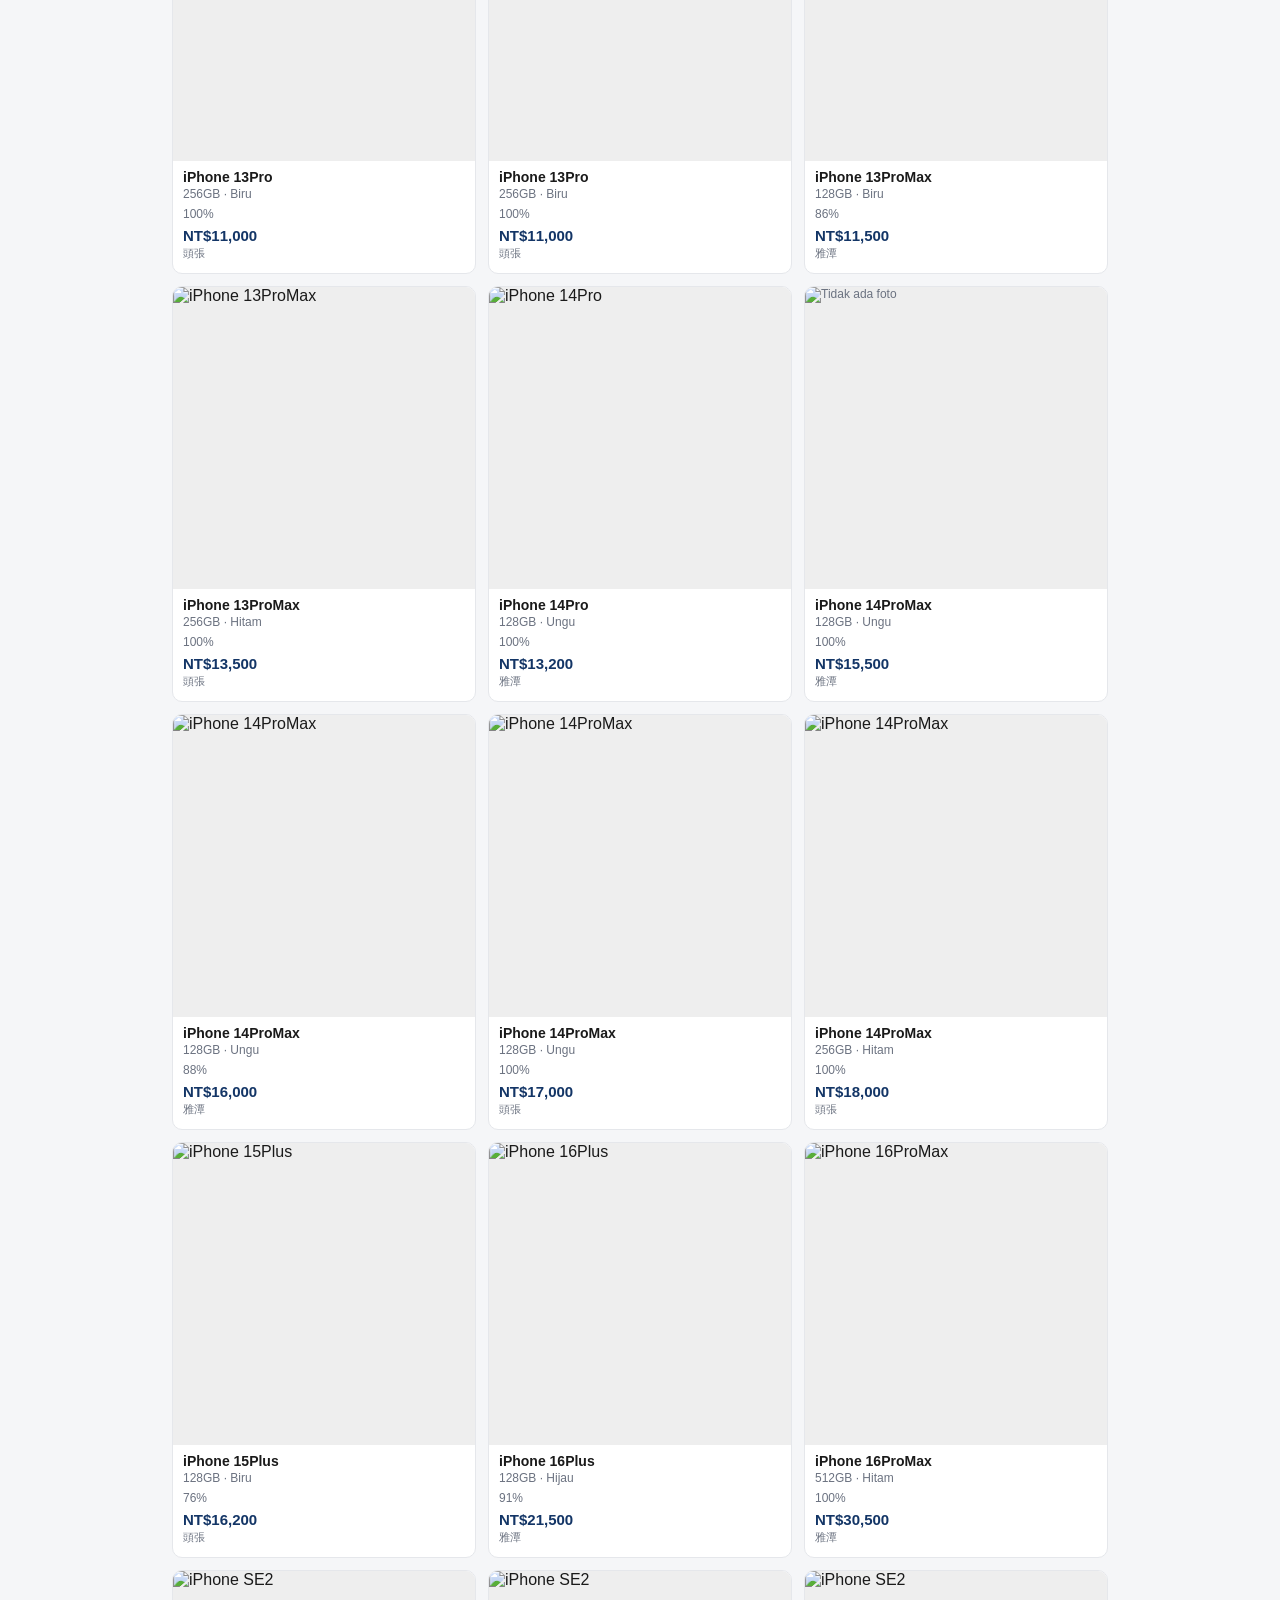
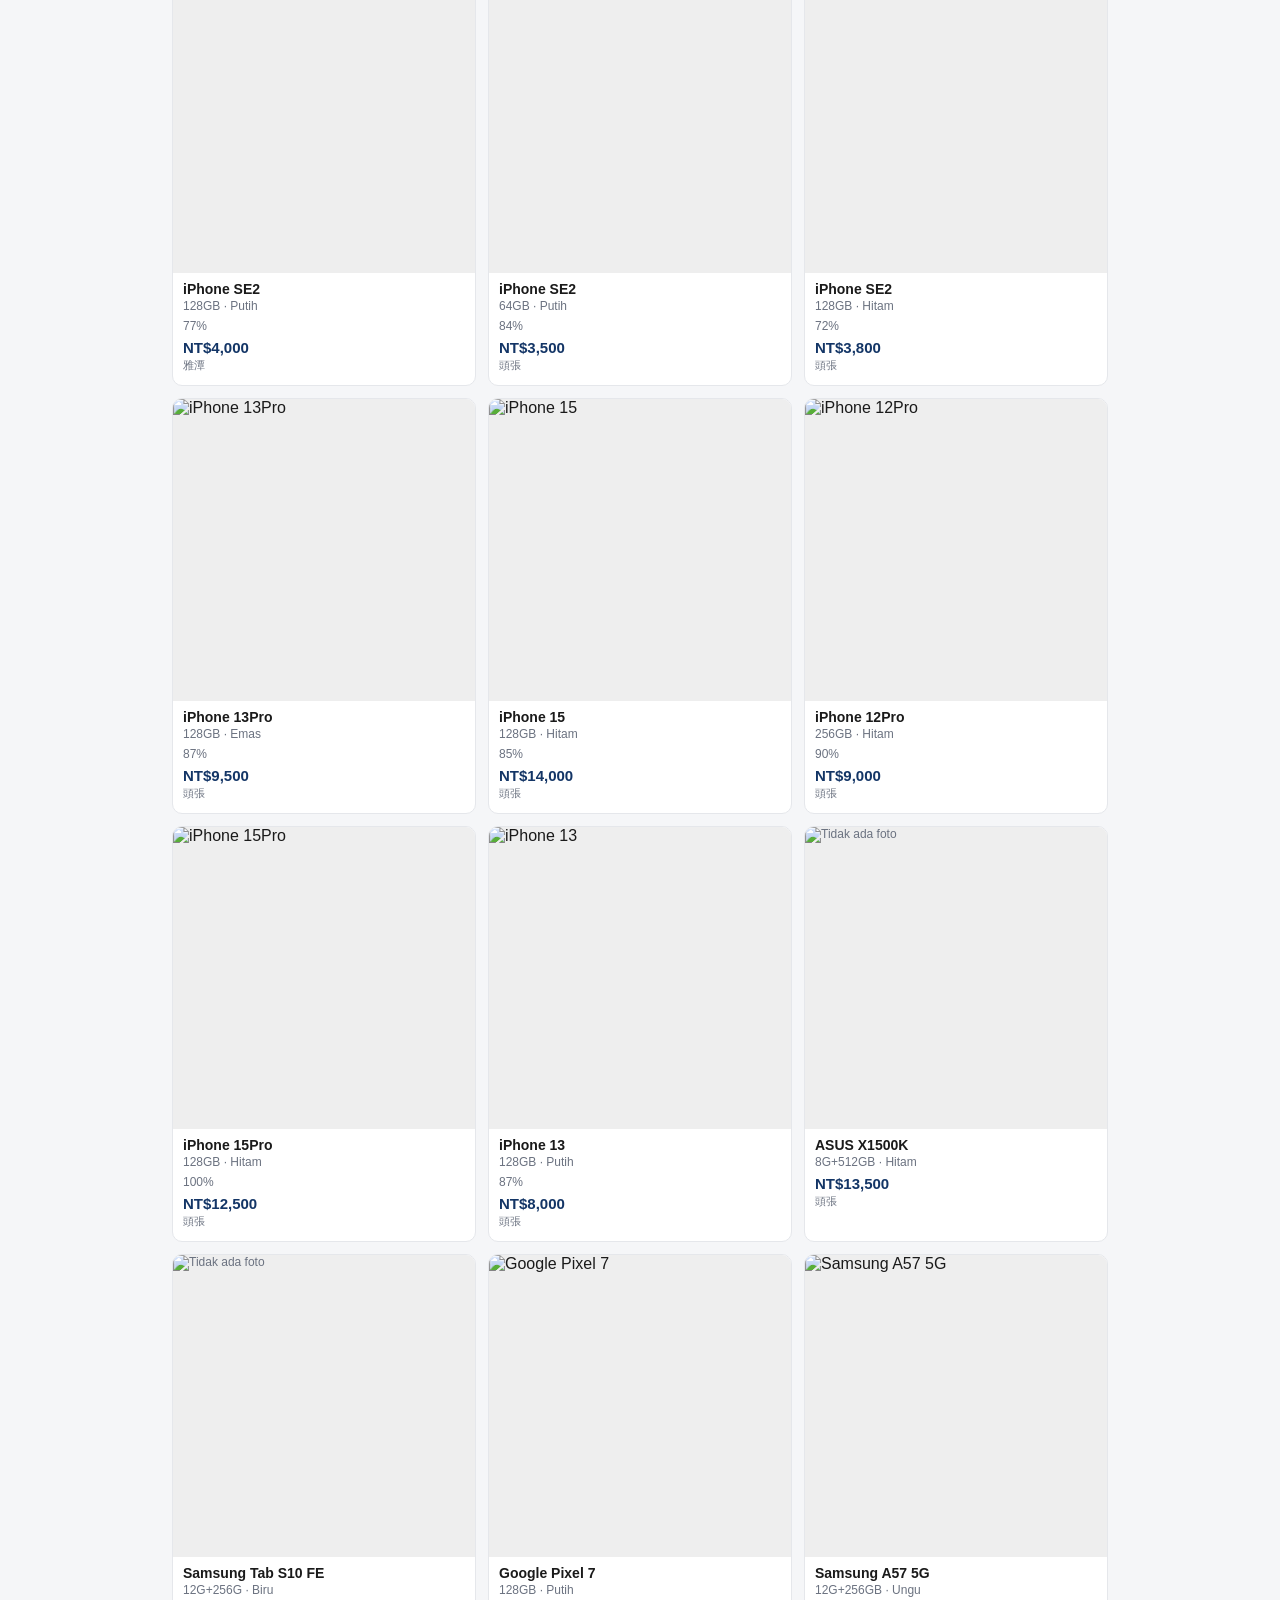
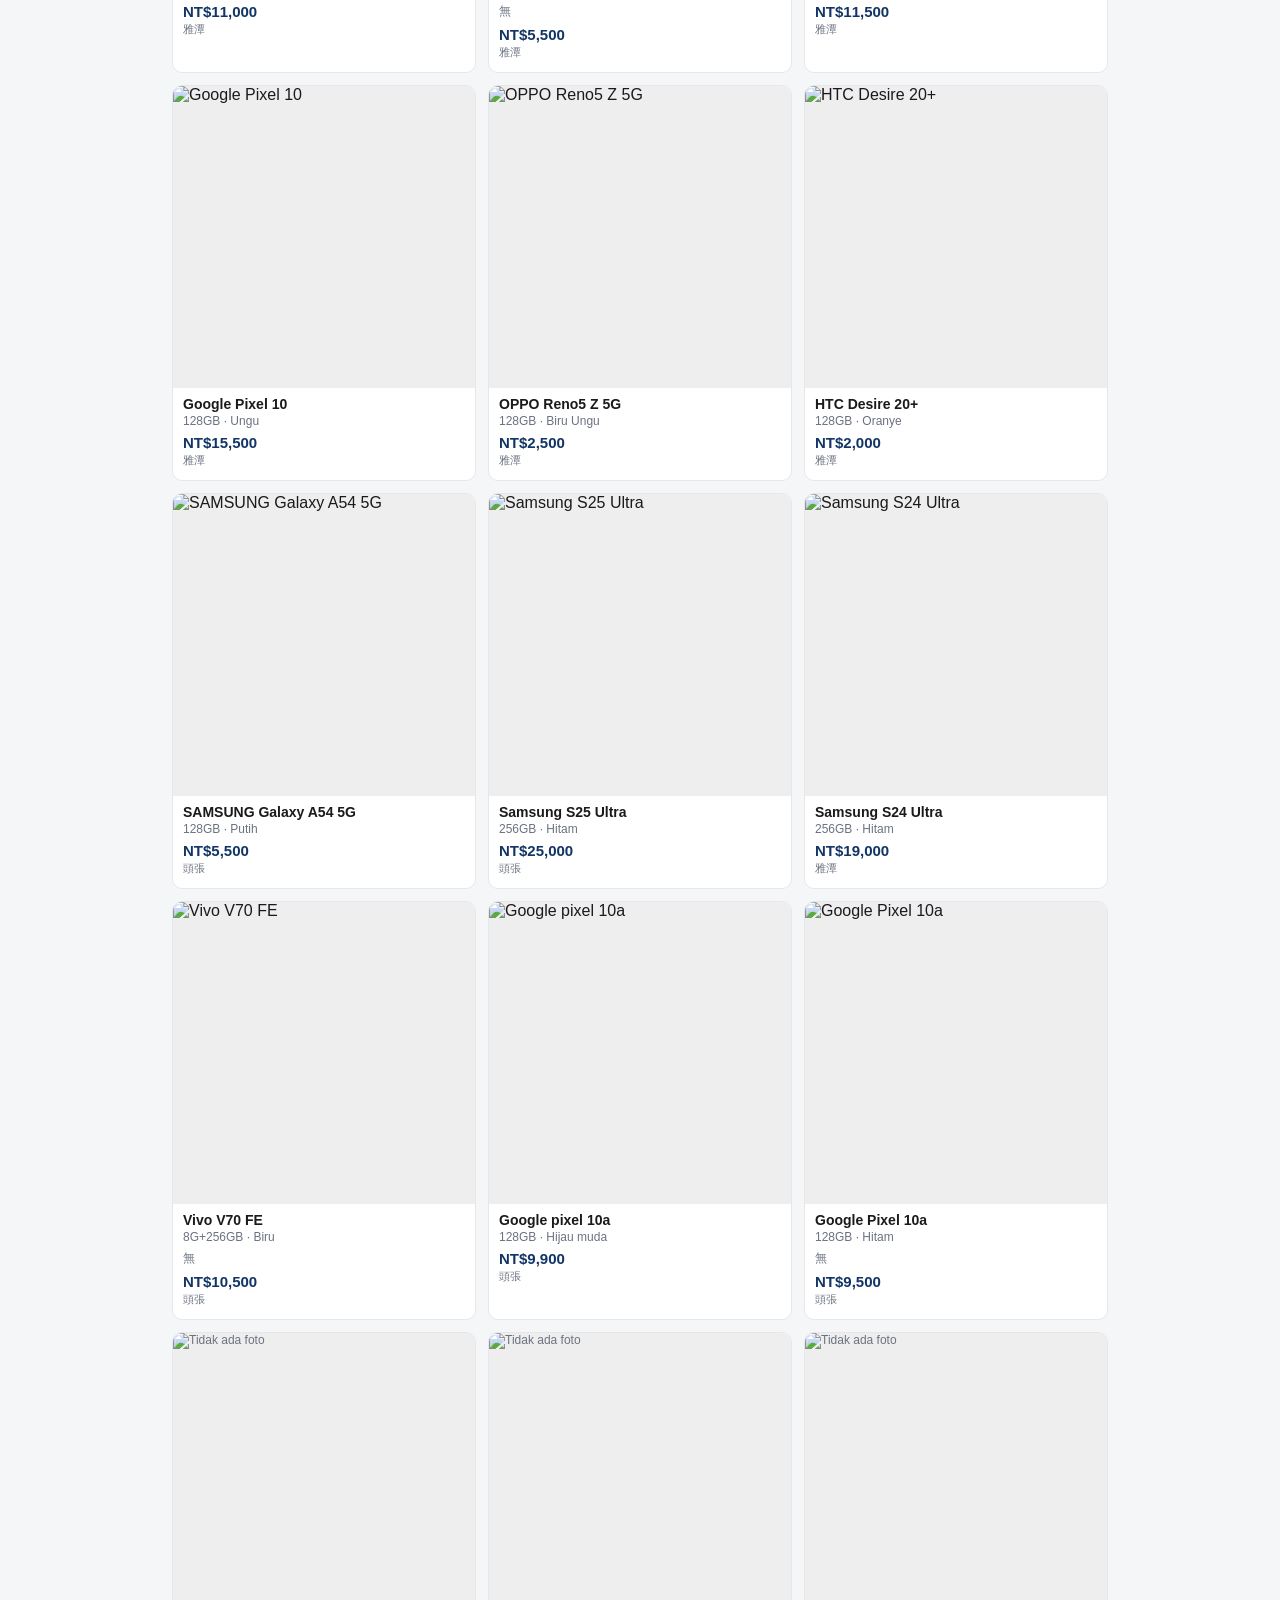
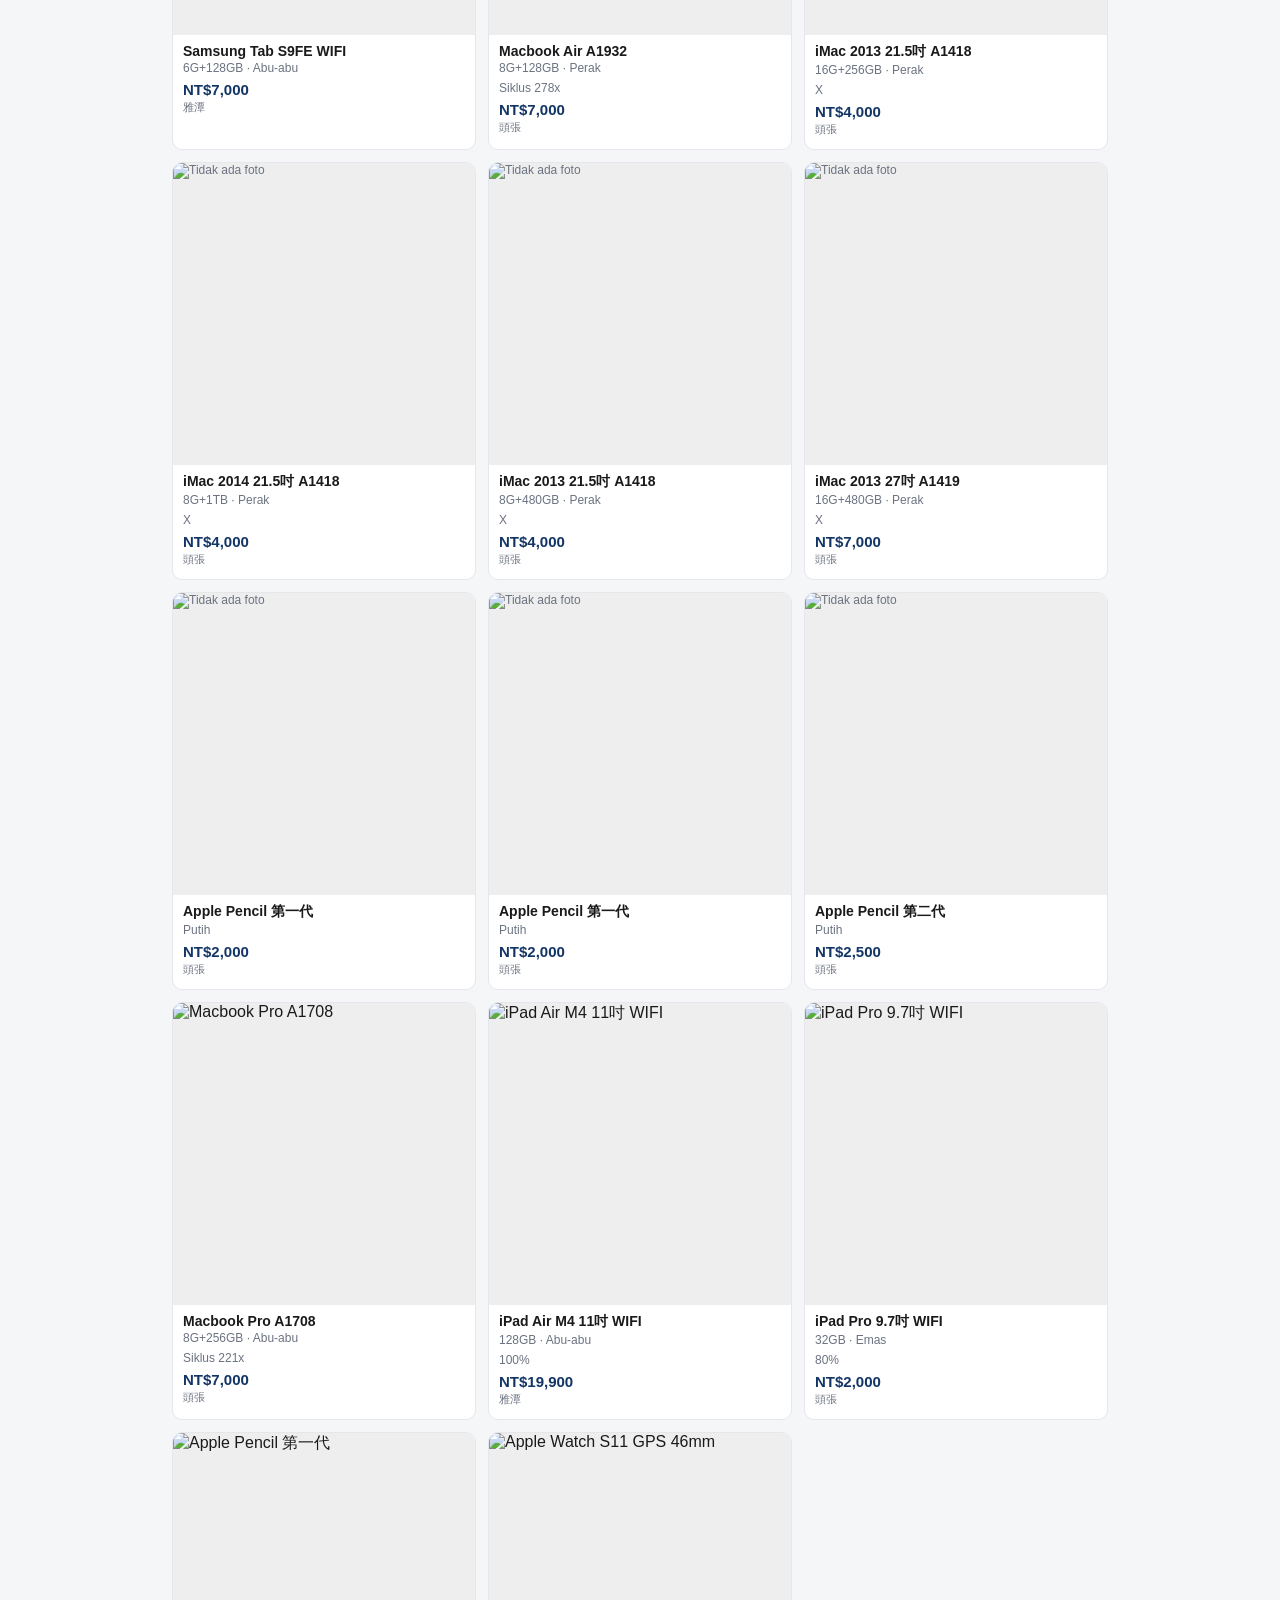
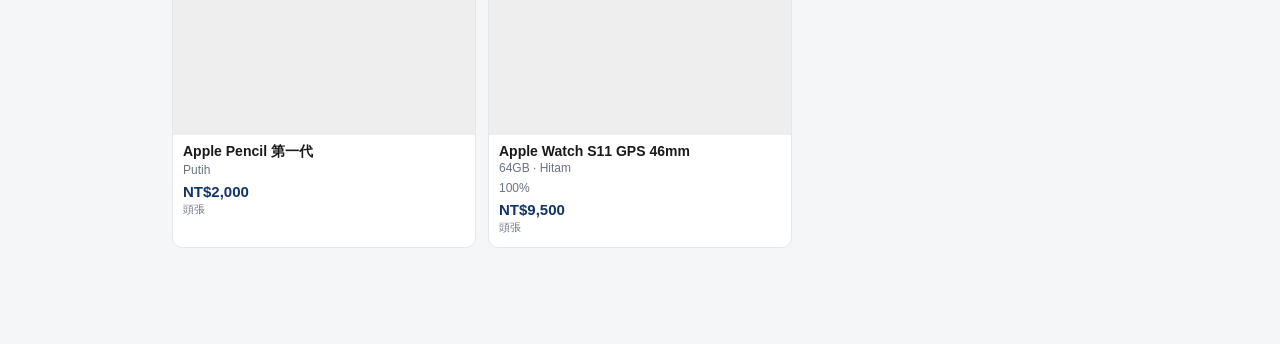
==== commit 7c65890c: "v1.2：詳情頁照片/影片輪播、保固欄位、更多款式、印尼文在地化 對應《詳情頁優化與保固顯示 v1.2 執行書》： - 商品照片與影片合併為單一橫向滑動輪播，含頁碼指示器；影片改用原生   <vide" ====
--- a/index.html
+++ b/index.html
@@ -29,6 +29,7 @@
   <script src="js/config.js"></script>
   <script src="js/api.js"></script>
   <script src="js/categories.js"></script>
+  <script src="js/render.js"></script>
   <script src="js/list.js"></script>
 </body>
 </html>
--- a/css/style.css
+++ b/css/style.css
@@ -158,7 +158,32 @@
 main {
   max-width: 960px;
   margin: 0 auto;
-  padding: 12px;
+  padding: 12px 12px 96px;
+}
+
+/* ===== 更多款式 ===== */
+
+.related-products h3 {
+  font-size: 15px;
+  margin: 0 0 10px;
+  color: var(--text);
+}
+
+.related-grid {
+  display: flex;
+  gap: 10px;
+  overflow-x: auto;
+  scroll-snap-type: x proximity;
+  -webkit-overflow-scrolling: touch;
+}
+
+.related-grid .product-card {
+  flex: 0 0 140px;
+  scroll-snap-align: start;
+}
+
+.related-grid .product-card .thumb {
+  aspect-ratio: 1 / 1;
 }
 
 /* ===== List page ===== */
@@ -238,36 +263,75 @@
   font-size: 14px;
 }
 
-.photo-gallery {
-  display: grid;
-  grid-template-columns: repeat(4, 1fr);
-  gap: 6px;
+/* ===== 商品照片＋影片輪播 ===== */
+
+.media-carousel-wrap {
+  position: relative;
   margin-bottom: 12px;
 }
 
-.photo-gallery img {
-  width: 100%;
-  aspect-ratio: 1 / 1;
+.media-carousel {
+  display: flex;
+  overflow-x: auto;
+  scroll-snap-type: x mandatory;
+  -webkit-overflow-scrolling: touch;
+  border-radius: 8px;
+  background: #eee;
+  scrollbar-width: none;
+}
+
+.media-carousel::-webkit-scrollbar { display: none; }
+
+.media-slide {
+  flex: 0 0 100%;
+  scroll-snap-align: start;
+  aspect-ratio: 3 / 4;
+  background: #eee;
+}
+
+.media-slide img,
+.media-slide video {
+  width: 100%;
+  height: 100%;
   object-fit: cover;
-  border-radius: 6px;
-  background: #eee;
-}
-
-.video-wrap {
+  display: block;
+}
+
+.media-slide.video-slide {
   position: relative;
-  width: 100%;
-  padding-top: 56.25%;
-  margin-bottom: 16px;
-  border-radius: 8px;
-  overflow: hidden;
   background: #000;
 }
 
-.video-wrap iframe {
+.video-play-btn {
   position: absolute;
-  top: 0; left: 0;
-  width: 100%; height: 100%;
-  border: 0;
+  top: 50%;
+  left: 50%;
+  transform: translate(-50%, -50%);
+  width: 56px;
+  height: 56px;
+  border-radius: 50%;
+  background: rgba(0, 0, 0, 0.55);
+  border: none;
+  color: #fff;
+  font-size: 22px;
+  line-height: 56px;
+  text-align: center;
+  cursor: pointer;
+}
+
+.video-play-btn::before { content: "\25B6"; }
+
+.media-slide.playing .video-play-btn { display: none; }
+
+.media-indicator {
+  position: absolute;
+  right: 10px;
+  bottom: 10px;
+  background: rgba(0, 0, 0, 0.55);
+  color: #fff;
+  font-size: 12px;
+  padding: 3px 9px;
+  border-radius: 999px;
 }
 
 .detail-card {
@@ -275,7 +339,7 @@
   border: 1px solid var(--border);
   border-radius: 10px;
   padding: 16px;
-  margin-bottom: 80px;
+  margin-bottom: 16px;
 }
 
 .detail-card h2 {
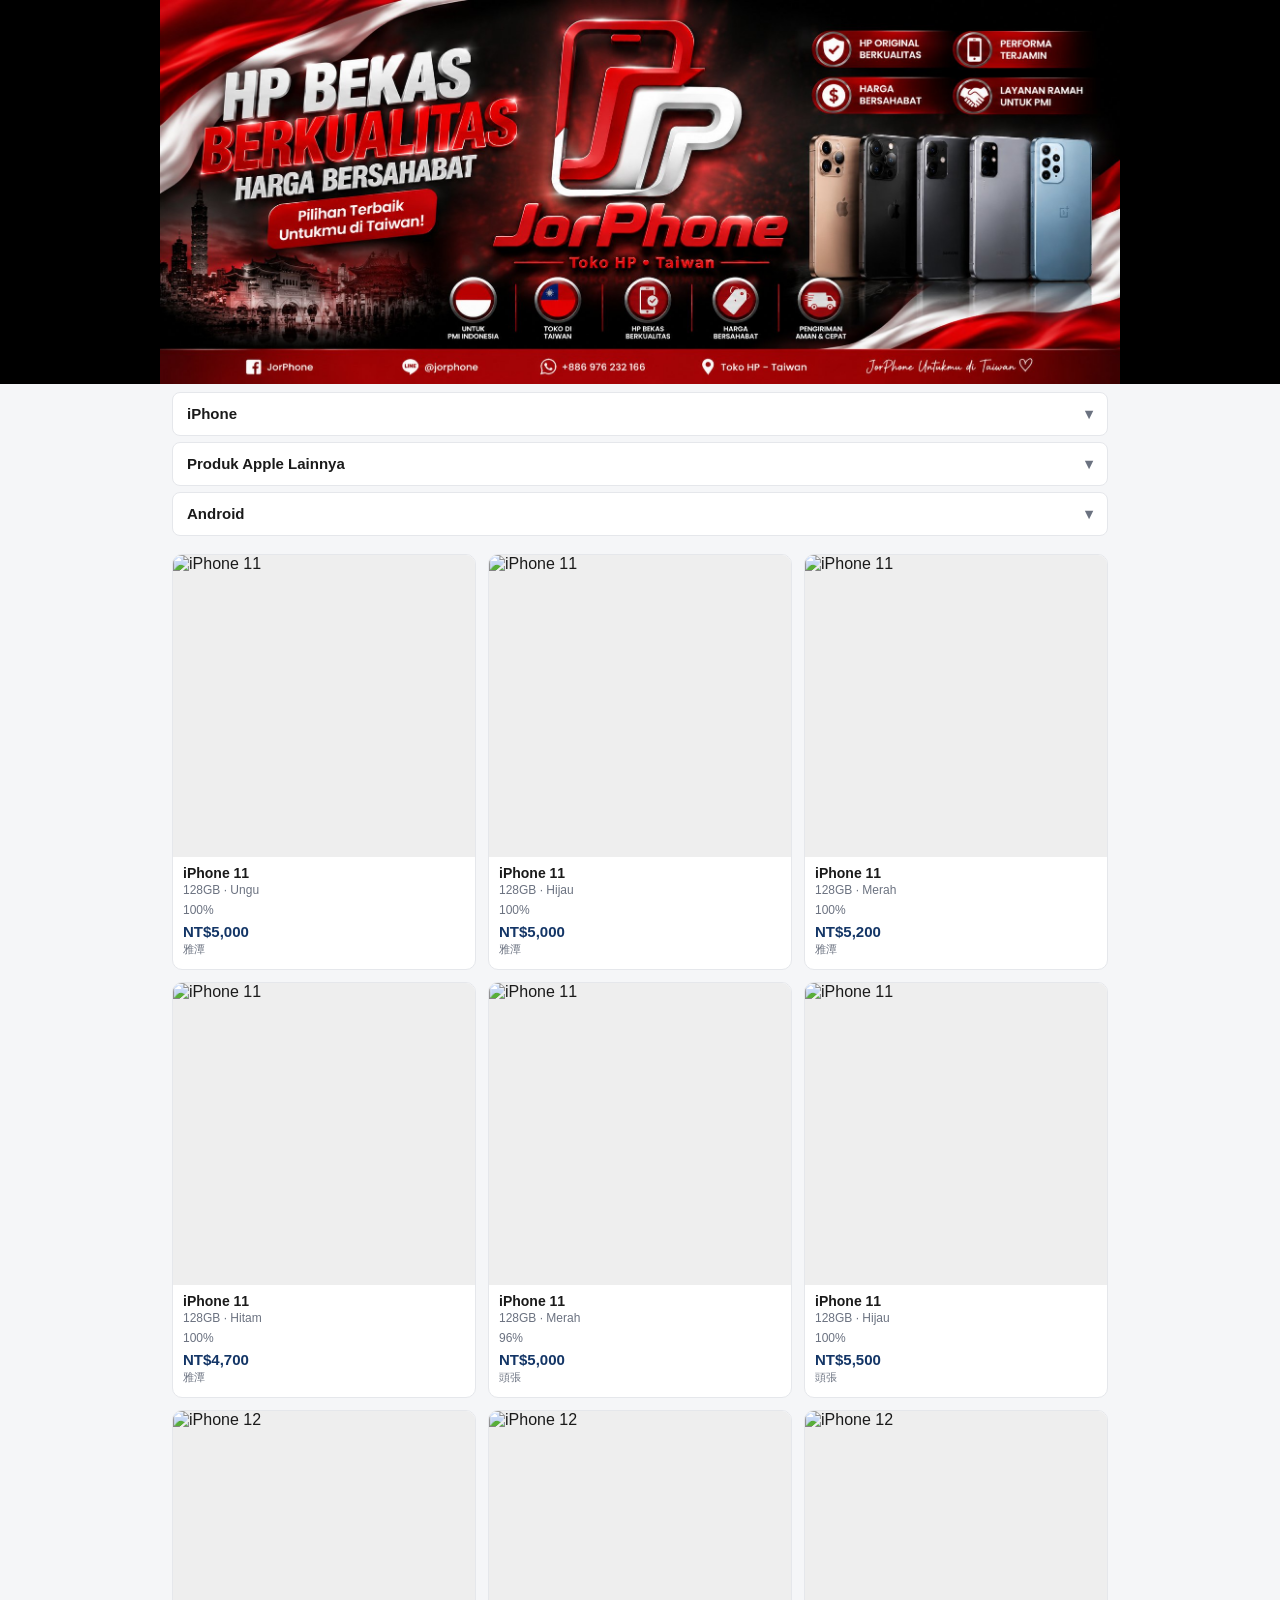
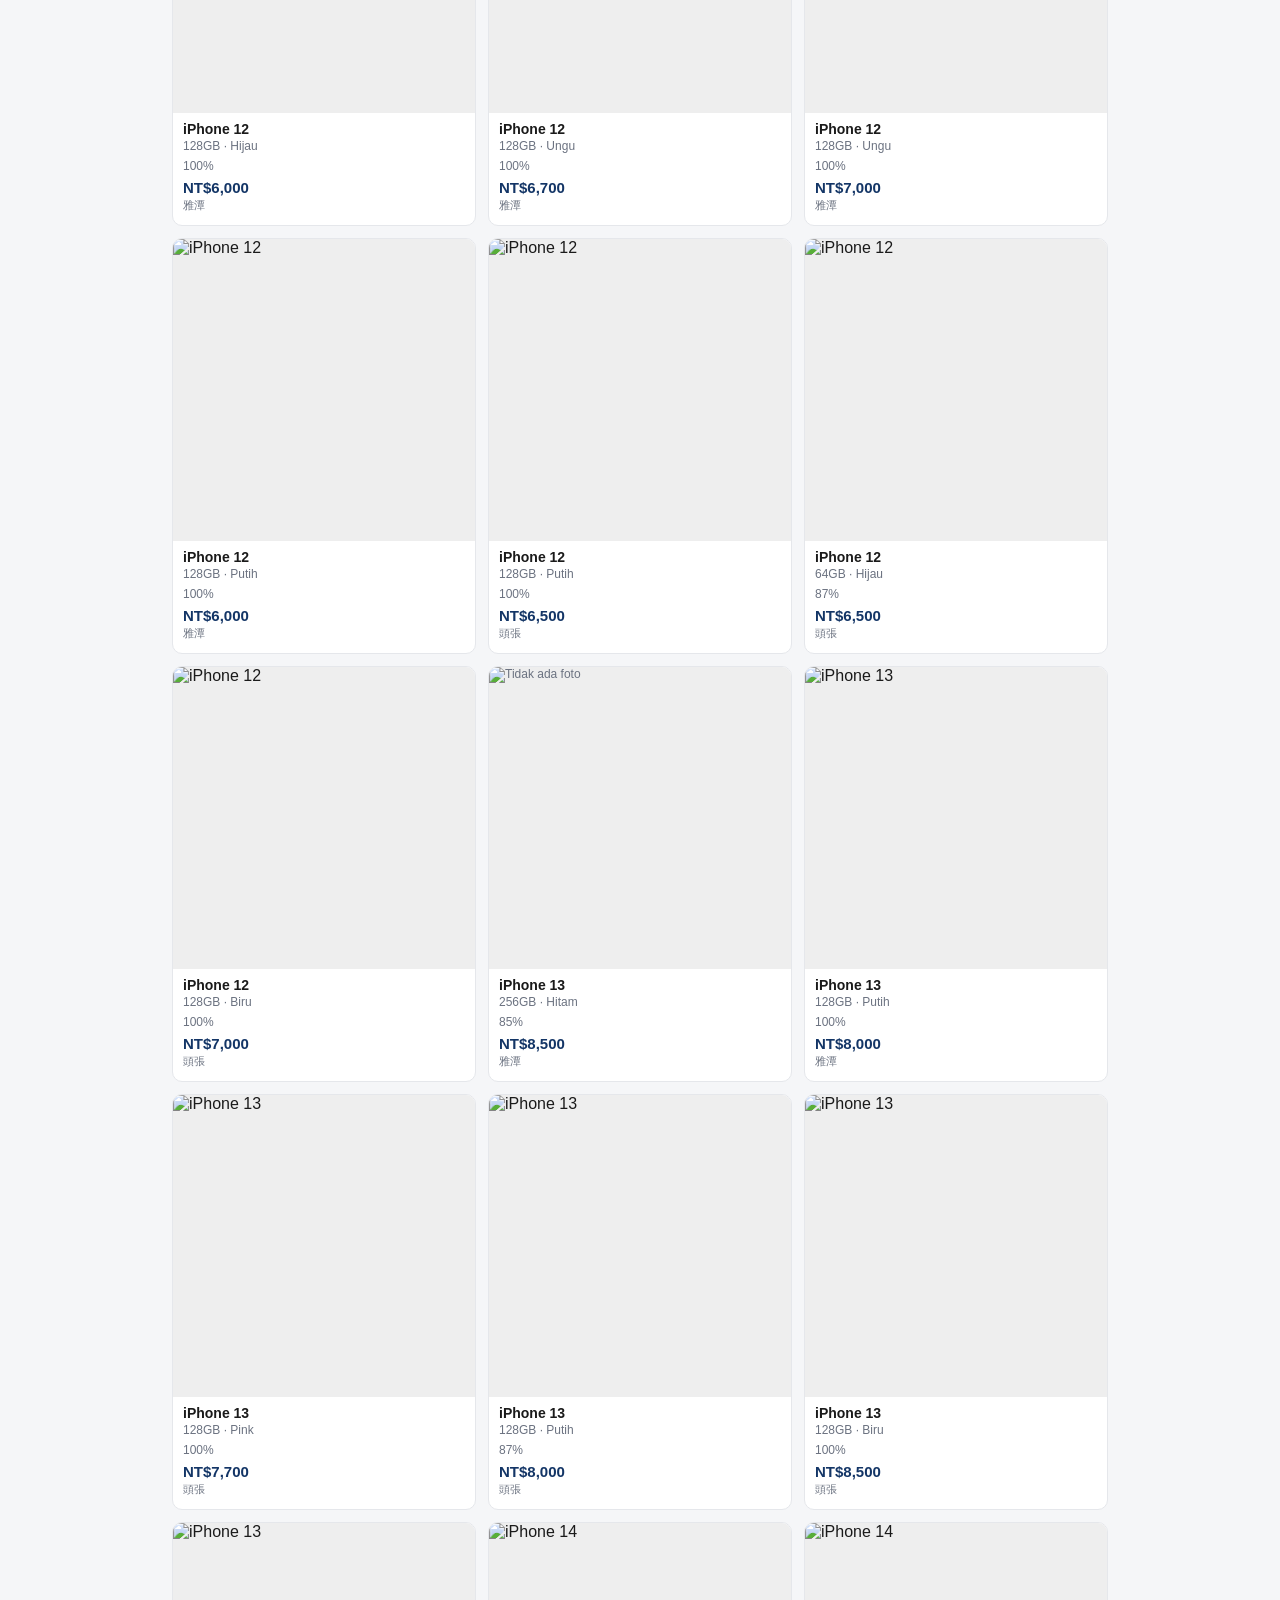
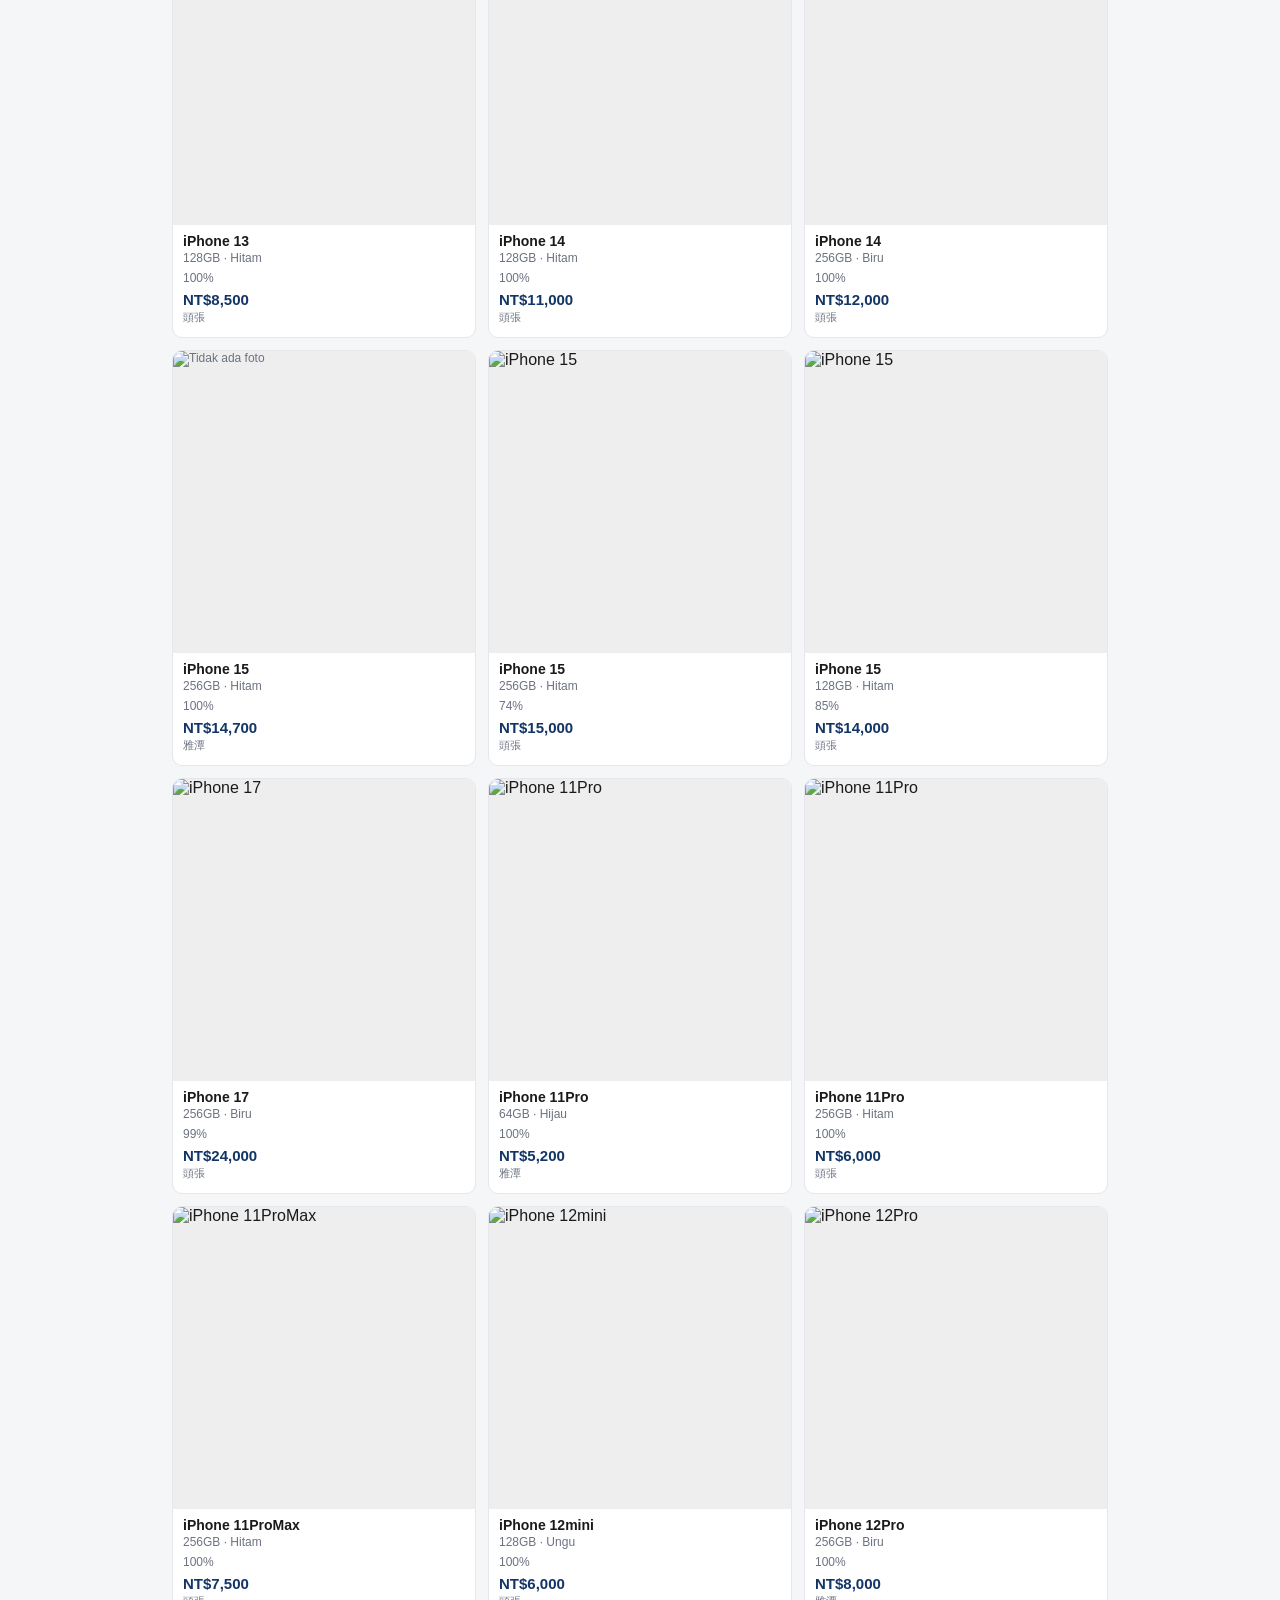
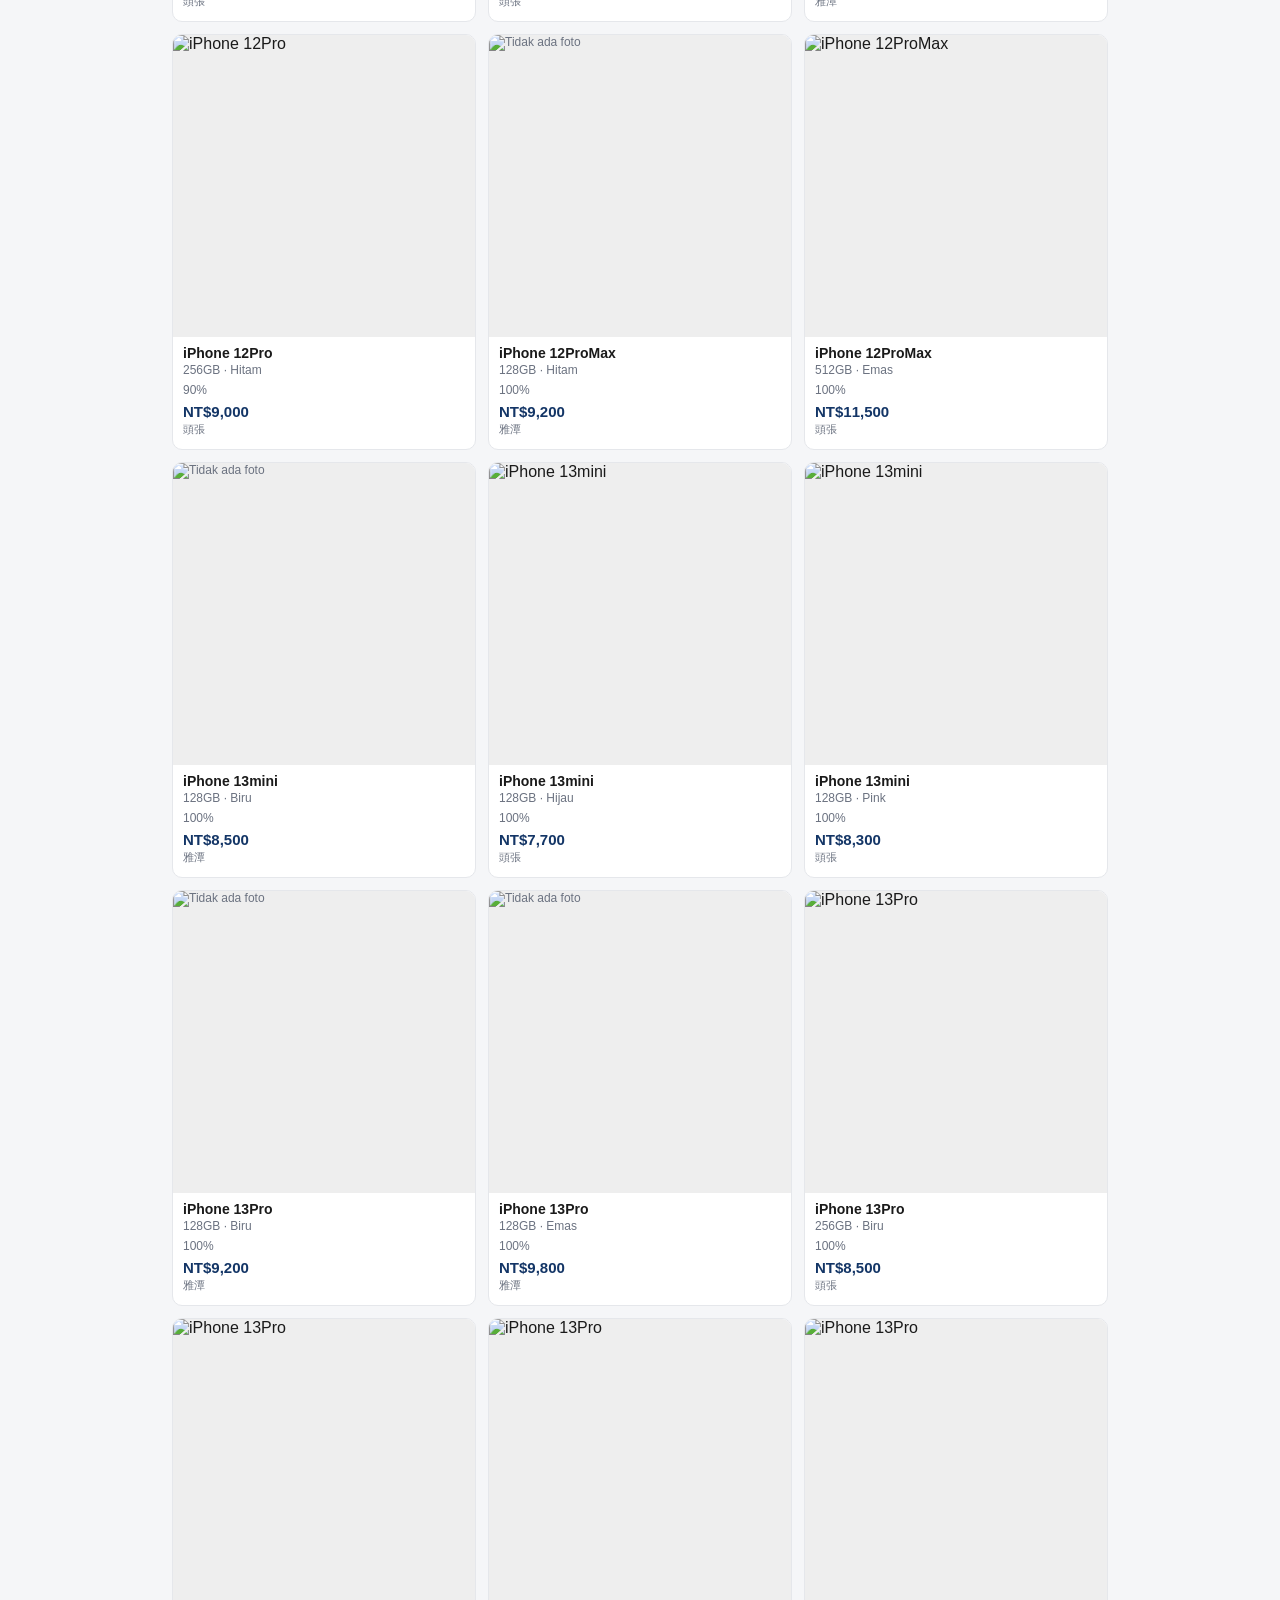
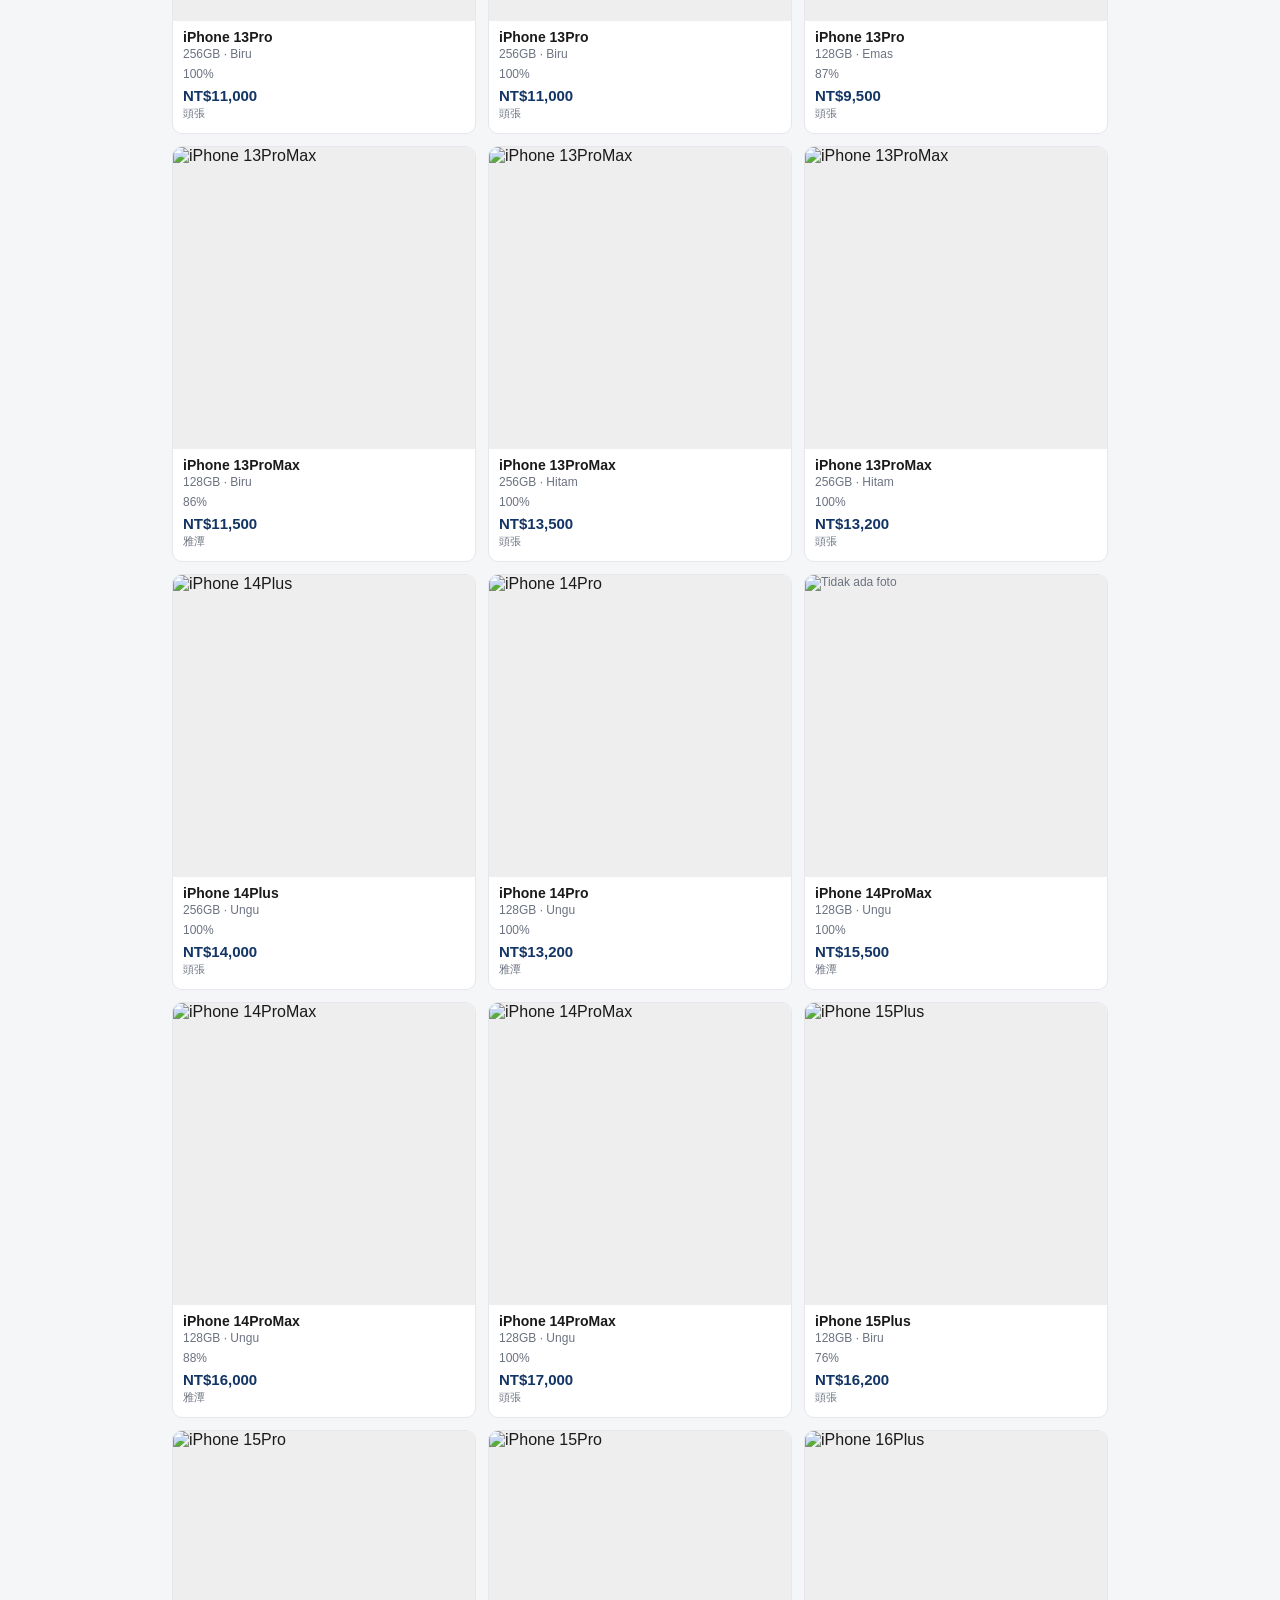
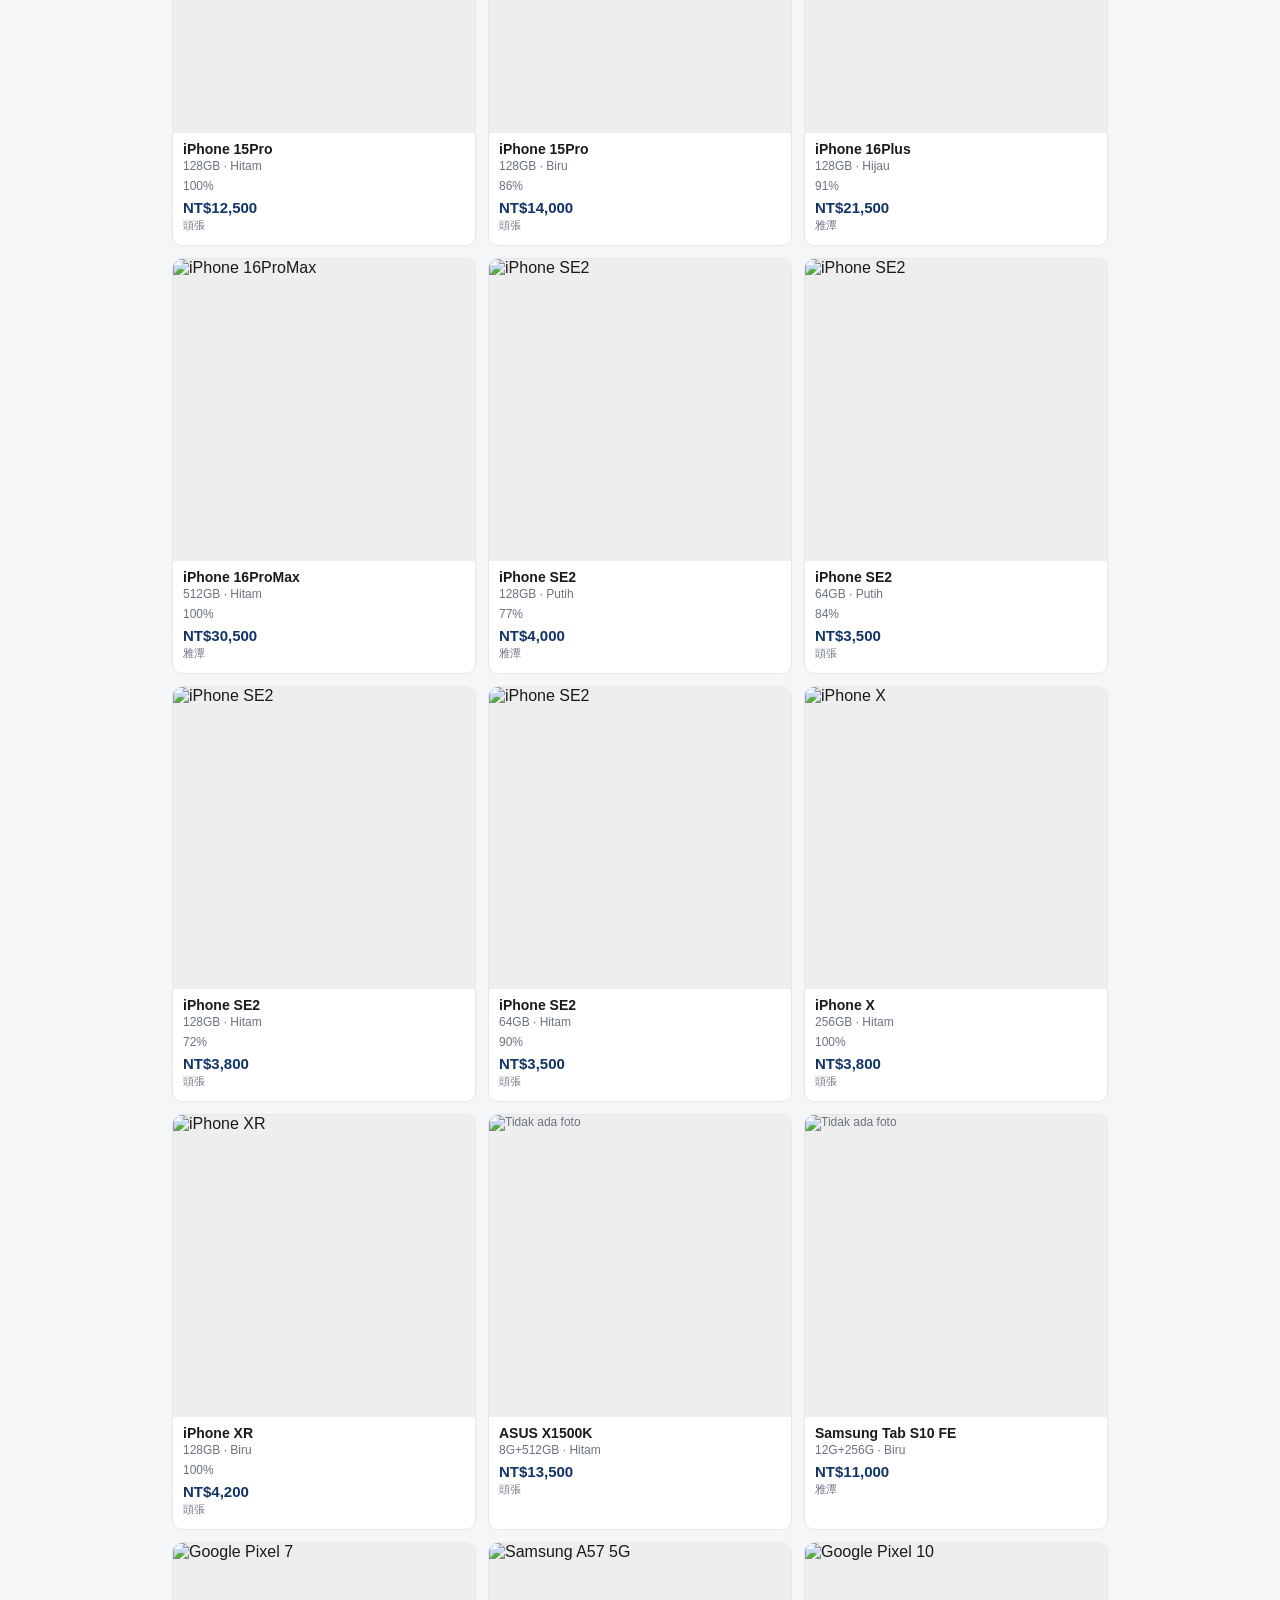
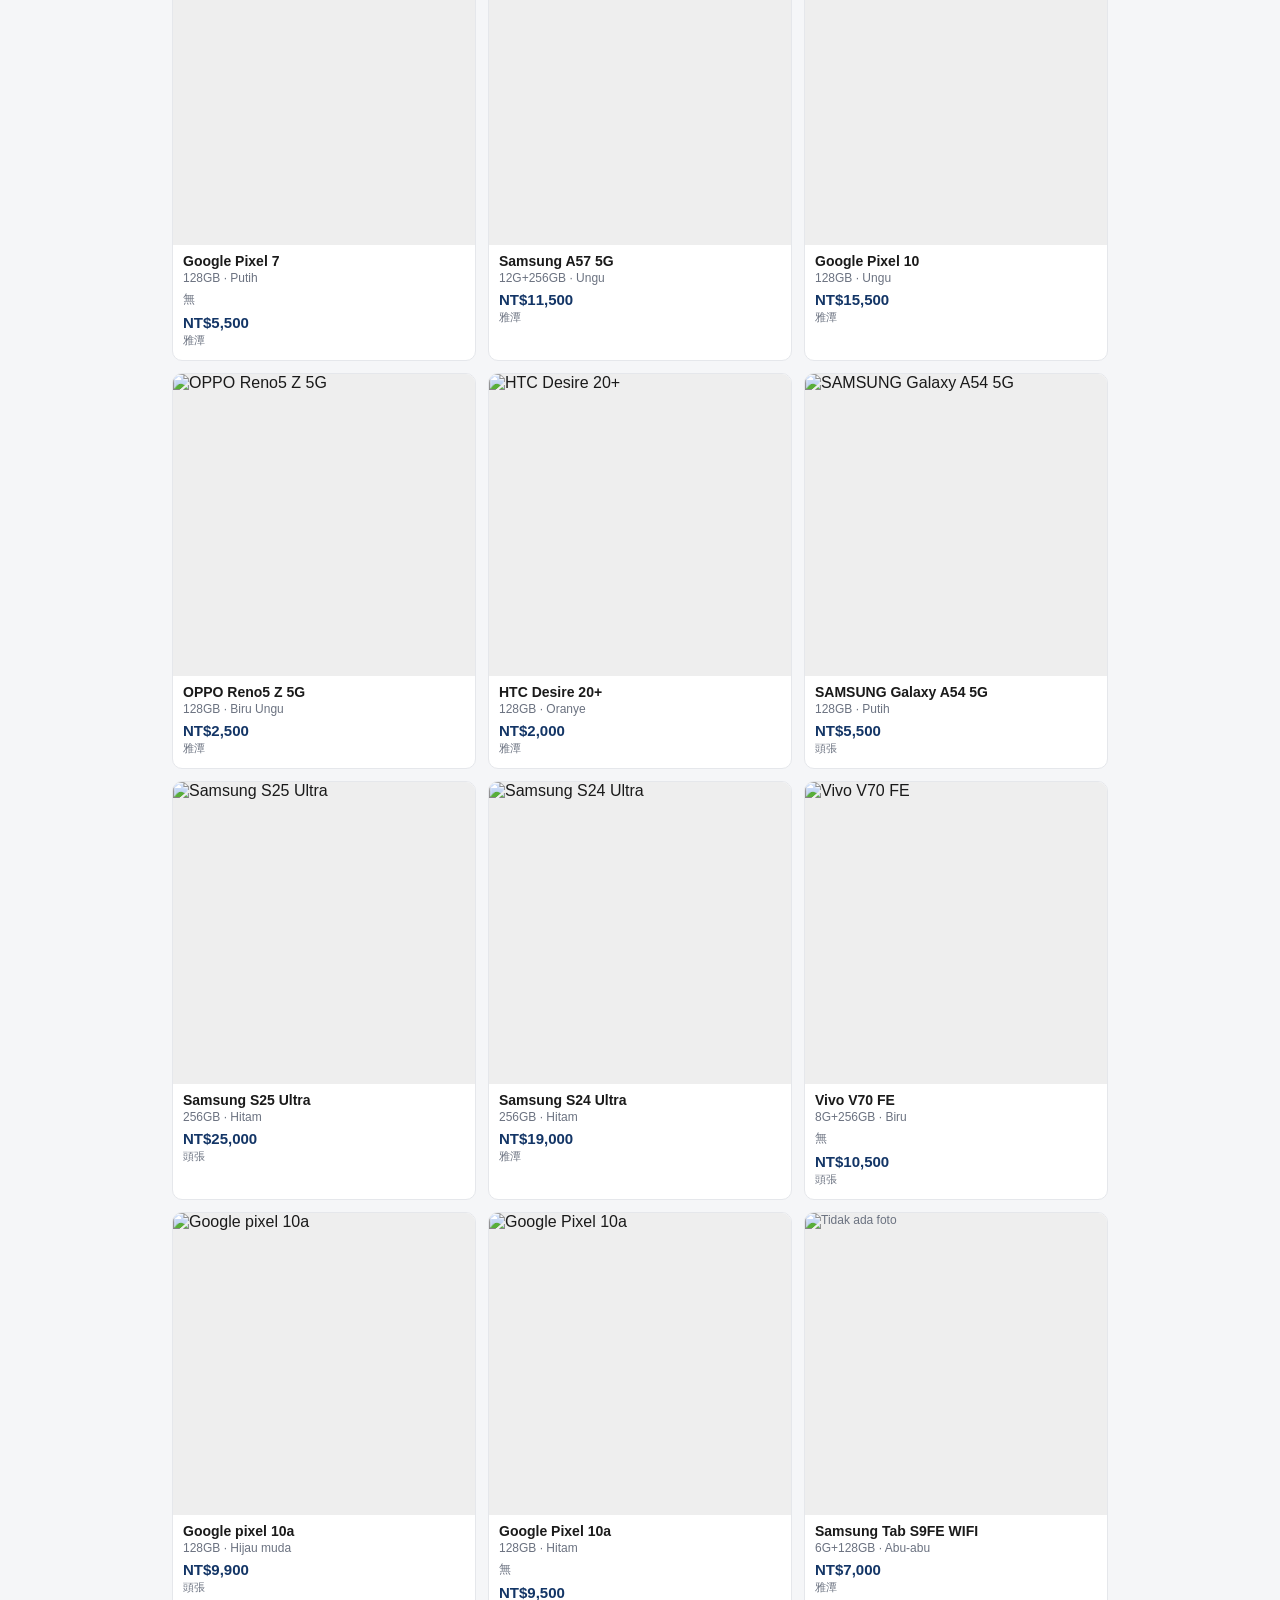
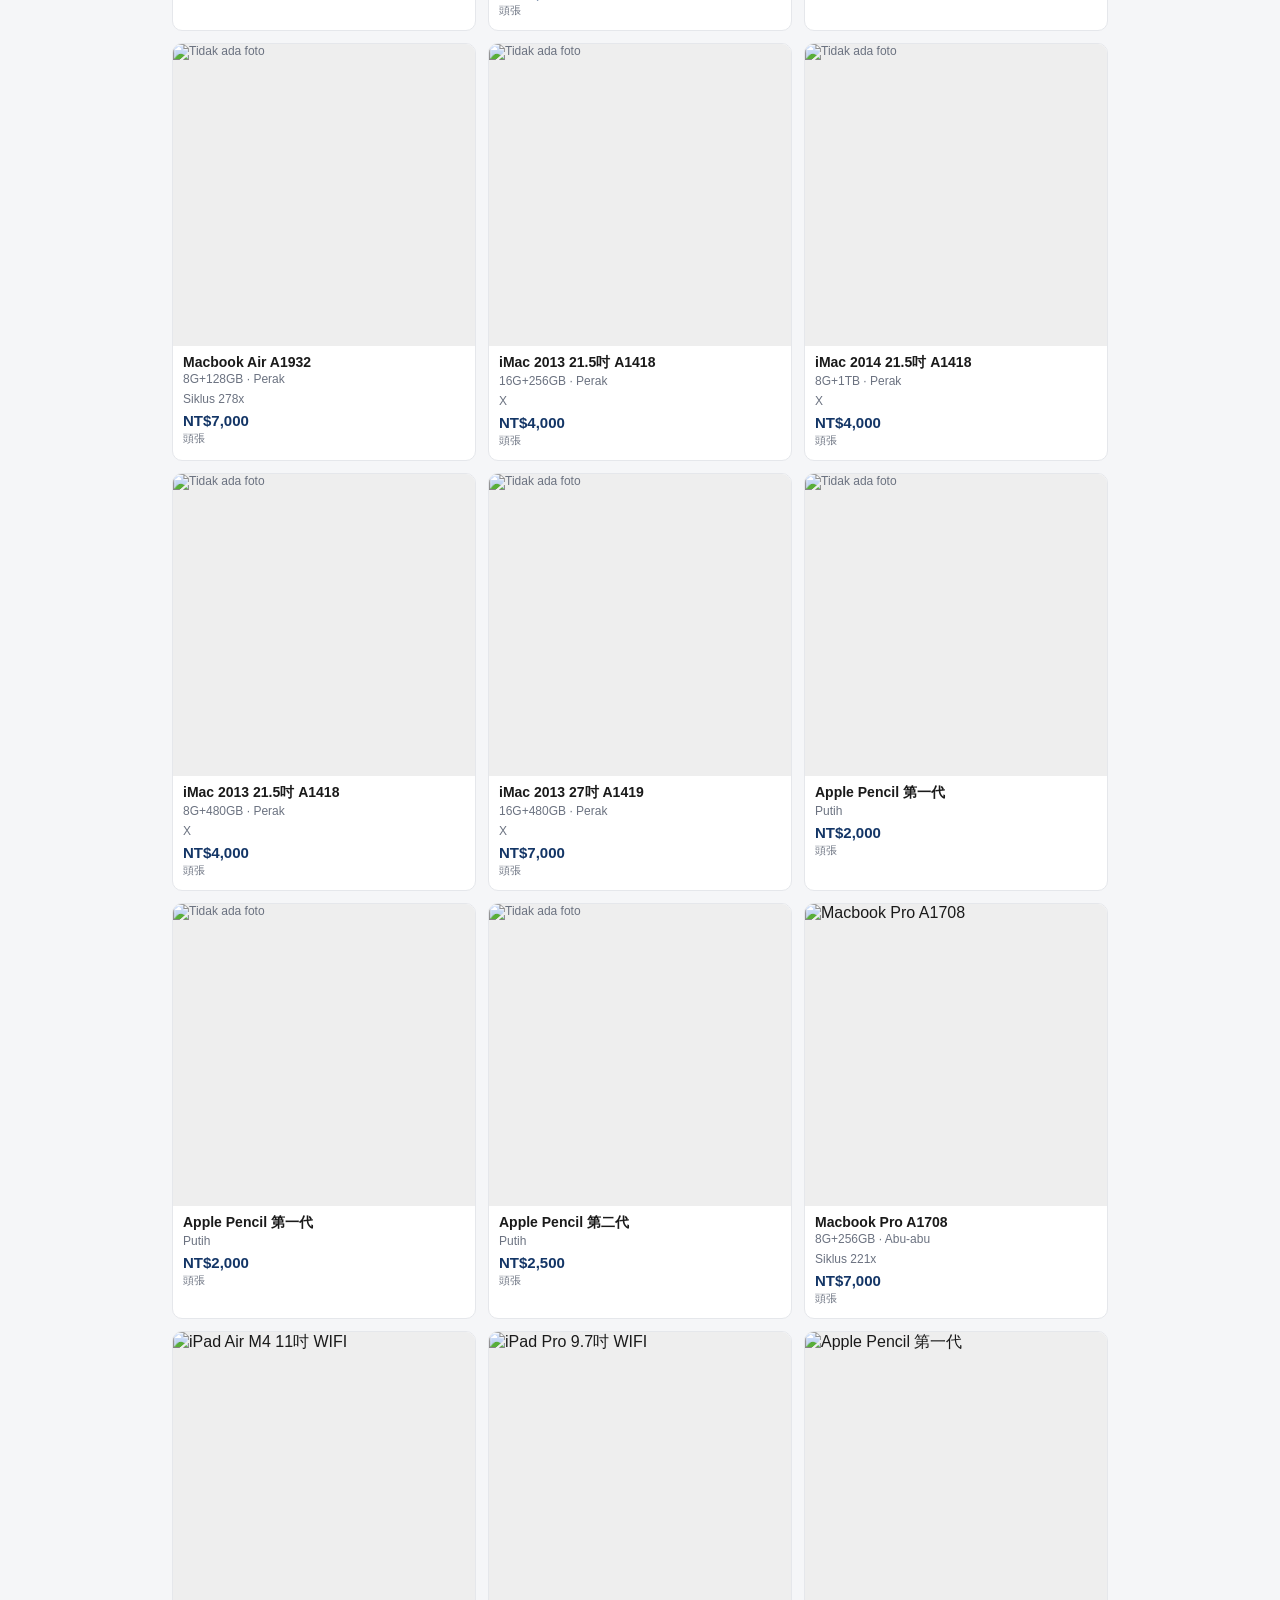
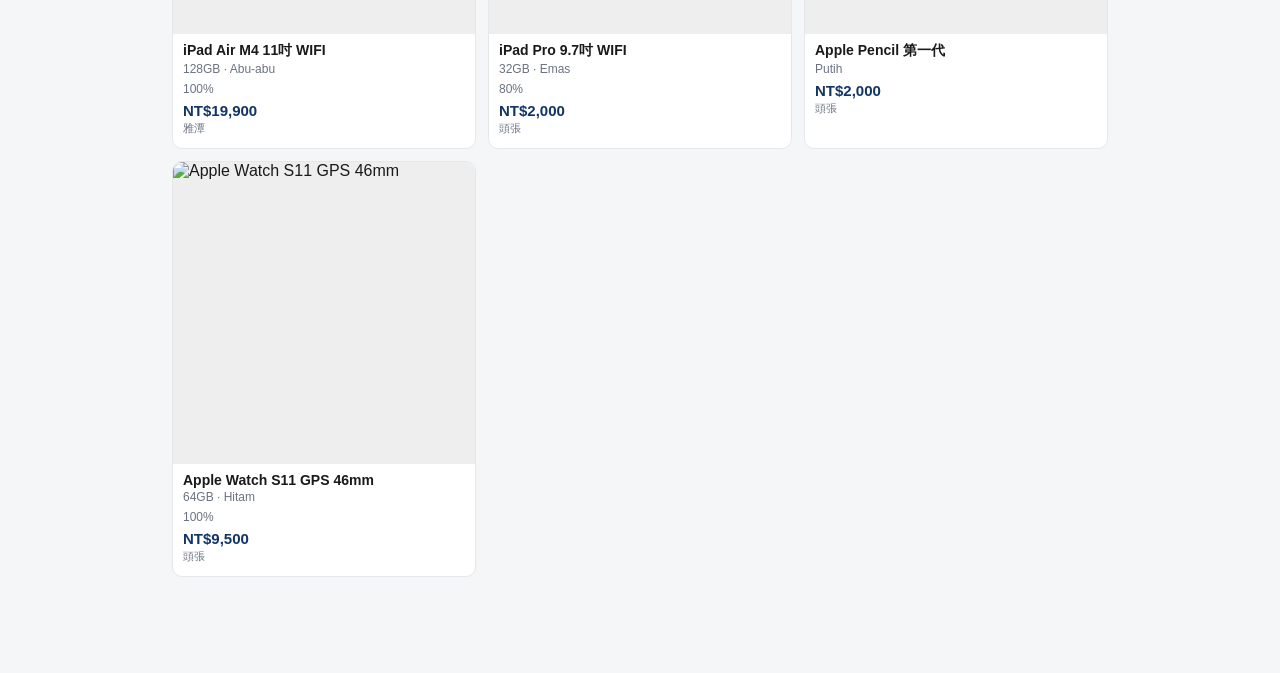
==== commit d7b2b720: "把頁首圖片換成新版橫幅（列表頁＋詳情頁） 列表頁原本是小型 LOGO，詳情頁原本是純文字藍底 banner，兩邊都改成 使用者提供的 JorPhone 橫幅廣告圖（原始 PNG 1.8MB 已轉存 J" ====
--- a/index.html
+++ b/index.html
@@ -8,7 +8,7 @@
 </head>
 <body>
   <header class="topbar topbar-logo">
-    <img class="logo" src="assets/logo.svg" alt="JorPhone"
+    <img class="logo" src="assets/banner.jpg" alt="JorPhone - HP Bekas Berkualitas"
          onerror="this.style.display='none'; document.getElementById('logo-fallback').style.display='block';">
     <div id="logo-fallback" class="logo-fallback" style="display:none;">BangJorPhone</div>
   </header>
--- a/css/style.css
+++ b/css/style.css
@@ -39,17 +39,17 @@
   opacity: 0.85;
 }
 
-/* ===== Logo header (list page) ===== */
+/* ===== Banner header (list page + detail page) ===== */
 
 header.topbar-logo {
-  background: #ffffff;
-  padding: 14px 16px;
+  background: #000000;
+  padding: 0;
 }
 
 header.topbar-logo .logo {
   display: block;
   margin: 0 auto;
-  max-width: 180px;
+  max-width: 960px;
   width: 100%;
   height: auto;
 }
